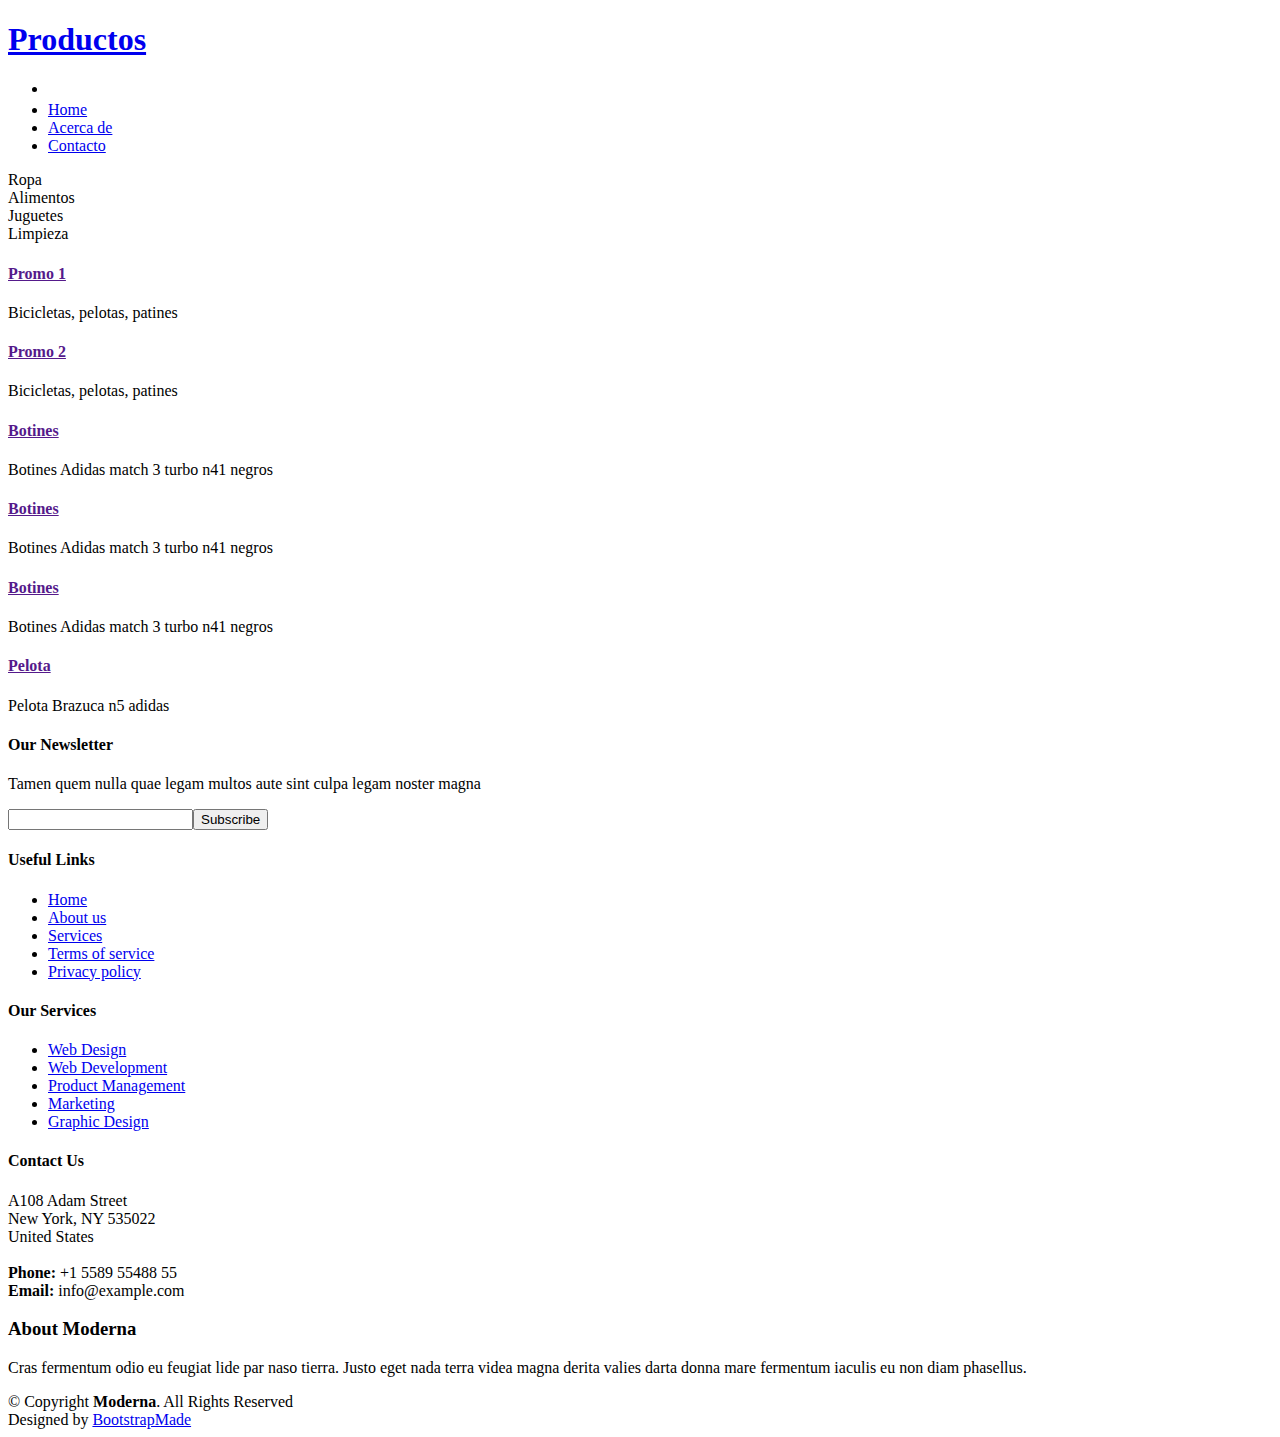
==== src/main/resources/templates/index.html @ adec6c97 "Initial" ====
<!DOCTYPE html>
<html lang="en">

<head>
  <meta charset="utf-8">
  <meta content="width=device-width, initial-scale=1.0" name="viewport">

  <title>Index</title>
  <meta content="" name="description">
  <meta content="" name="keywords">

  <!-- Favicons -->
  <link href="assets/img/favicon.png" rel="icon">
  <link href="assets/img/apple-touch-icon.png" rel="apple-touch-icon">

  <!-- Google Fonts -->
  <link href="https://fonts.googleapis.com/css?family=Open+Sans:300,300i,400,400i,600,600i,700,700i|Roboto:300,300i,400,400i,500,500i,700,700i&display=swap" rel="stylesheet">

  <!-- Vendor CSS Files -->
  <link href="assets/vendor/bootstrap/css/bootstrap.min.css" rel="stylesheet">
  <link href="assets/vendor/animate.css/animate.min.css" rel="stylesheet">
  <link href="assets/vendor/icofont/icofont.min.css" rel="stylesheet">
  <link href="assets/vendor/boxicons/css/boxicons.min.css" rel="stylesheet">
  <link href="assets/vendor/venobox/venobox.css" rel="stylesheet">
  <link href="assets/vendor/owl.carousel/assets/owl.carousel.min.css" rel="stylesheet">
  <link href="assets/vendor/aos/aos.css" rel="stylesheet">

  <!-- Template Main CSS File -->
  <link href="assets/css/style.css" rel="stylesheet">


</head>

<body>

  <!-- ======= Header ======= -->
  <header id="header" class="fixed-top ">
    <div class="container">

      <div class="logo float-left">
        <h1 class="text-light"><a href="index.html"><span>Productos</span></a></h1>

        <!-- Uncomment below if you prefer to use an image logo -->
        <!-- <a href="index.html"><img src="assets/img/logo.png" alt="" class="img-fluid"></a>-->
      </div>

      <nav class="nav-menu float-right d-none d-lg-block">
        <ul>
		 <li><a href="portfolio.html">
		 
		   <div class="icon-box icon-box-pink">
             
             
            </div>
		 
		 </a></li>
		
          <li class="active"><a href="index.html">Home</a></li>
          <li><a href="about.html">Acerca de </a></li>
         
          <li><a href="contact.html">Contacto</a></li>
        </ul>
      </nav><!-- .nav-menu -->
	
    </div>
  </header><!-- End Header -->


  <main id="main">
  <div class="container">
	<div class="row">
		<div>
			<div class="circle">
				<a href="portfolio.html">
				 	<div class="icon"><i class="bx bx-street-view"></i></div>
				</a>		
			</div>
			  <div class="subtitle">
				 Ropa
			  </div>
		</div>
		 <div>
			<div class="circle">
				<a href="portfolio.html">
				  <div class="icon icon-box icon-box-pink">
					<i class="bx bx-basket"></i>
					
				  </div>
				</a>		
				</div>	
			  <div class="subtitle">
				 Alimentos
			  </div>
		</div>	
		<div>
			<div class="circle">
				<a href="portfolio.html">
				  <div class="icon icon-box icon-box-pink">
					<i class="bx bxl-dribbble"></i>
					
				  </div>
				
				</a>		
			</div>	
			  <div class="subtitle">
				Juguetes
			  </div>
		</div>
		<div>
			<div class="circle">
				<a href="portfolio.html">
				  <div class="icon icon-box icon-box-pink">
					<i class="bx bx-bath"></i>
				  </div>
				</a>	
			</div>
			<div class="subtitle">
				Limpieza
			</div>	
		</div>
		
		
	</div>
  </div>
	 

    <!-- ======= Services Section ======= -->
    <section class="services">
      <div class="container">


        <div class="row">

<!--

          <div class="col-md-6 col-lg-3 d-flex align-items-stretch" data-aos="fade-up" data-aos-delay="100">
            <div class="icon-box icon-box-cyan">
              <div class="icon"><i class="bx bx-basket"></i></div>
              <h4 class="title"><a href="">Almacen</a></h4>
              <p class="description">Alimentos, comestibles, bebidas</p>
            </div>
          </div>

          <div class="col-md-6 col-lg-3 d-flex align-items-stretch" data-aos="fade-up" data-aos-delay="200">
            <div class="icon-box icon-box-green">
              <div class="icon"><i class="bx bx-street-view"></i></div>
              <h4 class="title"><a href="">Ropa</a></h4>
              <p class="description">Prendas de vestir, accesorios, calzado</p>
            </div>
          </div>

          <div class="col-md-6 col-lg-3 d-flex align-items-stretch" data-aos="fade-up" data-aos-delay="200">
            <div class="icon-box icon-box-blue">
              <div class="icon"><i class="bx bx-world"></i></div>
              <h4 class="title"><a href="">Deporte</a></h4>
              <p class="description">Bicicletas, pelotas, patines</p>
            </div>
          </div>
		  
		  
          <div class="col-md-6 col-lg-3 d-flex align-items-stretch" data-aos="fade-up" data-aos-delay="200">
            <div class="icon-box icon-box-blue">
              <div class="icon"><i class="bx bx-world"></i></div>
              <h4 class="title"><a href="">Deporte</a></h4>
              <p class="description">Bicicletas, pelotas, patines</p>
            </div>
          </div>
		  -->
		  
		   <div class="col-6" data-aos="fade-up" data-aos-delay="200">
            <div class="icon-box icon-box-blue">
              <div class="icon"><i class="bx bx-world"></i></div>
              <h4 class="title"><a href="">Promo 1</a></h4>
              <p class="description">Bicicletas, pelotas, patines</p>
            </div>
          </div>
		  
		   <div class="col-6 " data-aos="fade-up" data-aos-delay="200">
            <div class="icon-box icon-box-blue">
              <div class="icon"><i class="bx bx-world"></i></div>
              <h4 class="title"><a href="">Promo 2</a></h4>
              <p class="description">Bicicletas, pelotas, patines</p>
            </div>
          </div>
        </div>
		<div class="row">
				  <div class="col-md-3 col-lg-3 d-flex align-items-stretch" data-aos="fade-up" data-aos-delay="200">
          <div class="icon-box icon-box-blue">
          <div class="right"><a href="#"><i class='bx bx-heart'></i></a></div>
				<div class="row">
					<div class="imagen-item col-12">
					</div>
					<div class="col-10">
						<h4 class="title-item"><a href="">Botines</a></h4>
						<p class="description-item">Botines Adidas match 3 turbo n41 negros</p>
					</div>
				</div>
		   </div>
		  </div>
		  
		  <div class="col-md-3 col-lg-3 d-flex align-items-stretch" data-aos="fade-up" data-aos-delay="200">
          <div class="icon-box icon-box-blue">
          <div class="right"><a href="#"><i class='bx bxs-heart'></i></a></div>
				<div class="row">
					<div class="imagen-item col-12">
					</div>
					<div class="col-10">
						<h4 class="title-item"><a href="">Botines</a></h4>
						<p class="description-item">Botines Adidas match 3 turbo n41 negros</p>
					</div>
				</div>
		   </div>
		  </div>
		  
				  <div class="col-md-3 col-lg-3 d-flex align-items-stretch" data-aos="fade-up" data-aos-delay="200">
          <div class="icon-box icon-box-blue">
          <div class="right"><a href="#"><i class='bx bxs-heart'></i></a></div>
				<div class="row">
					<div class="imagen-item col-12">
					</div>
					<div class="col-10">
						<h4 class="title-item"><a href="">Botines</a></h4>
						<p class="description-item">Botines Adidas match 3 turbo n41 negros</p>
					</div>
				</div>
		   </div>
		  </div>
		  
		  <div class="col-md-3 col-lg-3 d-flex align-items-stretch" data-aos="fade-up" data-aos-delay="200">
          <div class="icon-box icon-box-blue ">
          <div class="right"><a href="#"><i class='bx bxs-heart'></i></a></div>
				<div class="row">
					<div class="imagen-item col-12">
					</div>
					<div class="col-10">
						<h4 class="title-item"><a href="">Pelota</a></h4>
						<p class="description-item">Pelota Brazuca n5 adidas</p>
					</div>
				</div>
		   </div>
		  </div>
		</div>
      </div>
    </section><!-- End Services Section -->



    <!-- ======= Features Section ======= 
	-->
    <section class="features">
     
	 </div>
	</section><!-- End Features Section -->


  </main><!-- End #main -->

  <!-- ======= Footer ======= -->
  <footer id="footer" data-aos="fade-up" data-aos-easing="ease-in-out" data-aos-duration="500">

    <div class="footer-newsletter">
      <div class="container">
        <div class="row">
          <div class="col-lg-6">
            <h4>Our Newsletter</h4>
            <p>Tamen quem nulla quae legam multos aute sint culpa legam noster magna</p>
          </div>
          <div class="col-lg-6">
            <form action="" method="post">
              <input type="email" name="email"><input type="submit" value="Subscribe">
            </form>
          </div>
        </div>
      </div>
    </div>

    <div class="footer-top">
      <div class="container">
        <div class="row">

          <div class="col-lg-3 col-md-6 footer-links">
            <h4>Useful Links</h4>
            <ul>
              <li><i class="bx bx-chevron-right"></i> <a href="#">Home</a></li>
              <li><i class="bx bx-chevron-right"></i> <a href="#">About us</a></li>
              <li><i class="bx bx-chevron-right"></i> <a href="#">Services</a></li>
              <li><i class="bx bx-chevron-right"></i> <a href="#">Terms of service</a></li>
              <li><i class="bx bx-chevron-right"></i> <a href="#">Privacy policy</a></li>
            </ul>
          </div>

          <div class="col-lg-3 col-md-6 footer-links">
            <h4>Our Services</h4>
            <ul>
              <li><i class="bx bx-chevron-right"></i> <a href="#">Web Design</a></li>
              <li><i class="bx bx-chevron-right"></i> <a href="#">Web Development</a></li>
              <li><i class="bx bx-chevron-right"></i> <a href="#">Product Management</a></li>
              <li><i class="bx bx-chevron-right"></i> <a href="#">Marketing</a></li>
              <li><i class="bx bx-chevron-right"></i> <a href="#">Graphic Design</a></li>
            </ul>
          </div>

          <div class="col-lg-3 col-md-6 footer-contact">
            <h4>Contact Us</h4>
            <p>
              A108 Adam Street <br>
              New York, NY 535022<br>
              United States <br><br>
              <strong>Phone:</strong> +1 5589 55488 55<br>
              <strong>Email:</strong> info@example.com<br>
            </p>

          </div>

          <div class="col-lg-3 col-md-6 footer-info">
            <h3>About Moderna</h3>
            <p>Cras fermentum odio eu feugiat lide par naso tierra. Justo eget nada terra videa magna derita valies darta donna mare fermentum iaculis eu non diam phasellus.</p>
            <div class="social-links mt-3">
              <a href="#" class="twitter"><i class="bx bxl-twitter"></i></a>
              <a href="#" class="facebook"><i class="bx bxl-facebook"></i></a>
              <a href="#" class="instagram"><i class="bx bxl-instagram"></i></a>
              <a href="#" class="linkedin"><i class="bx bxl-linkedin"></i></a>
            </div>
          </div>

        </div>
      </div>
    </div>

    <div class="container">
      <div class="copyright">
        &copy; Copyright <strong><span>Moderna</span></strong>. All Rights Reserved
      </div>
      <div class="credits">
        <!-- All the links in the footer should remain intact. -->
        <!-- You can delete the links only if you purchased the pro version. -->
        <!-- Licensing information: https://bootstrapmade.com/license/ -->
        <!-- Purchase the pro version with working PHP/AJAX contact form: https://bootstrapmade.com/free-bootstrap-template-corporate-moderna/ -->
        Designed by <a href="https://bootstrapmade.com/">BootstrapMade</a>
      </div>
    </div>
  </footer><!-- End Footer -->

  <a href="#" class="back-to-top"><i class="icofont-simple-up"></i></a>

  <!-- Vendor JS Files -->
  <script src="assets/vendor/jquery/jquery.min.js"></script>
  <script src="assets/vendor/bootstrap/js/bootstrap.bundle.min.js"></script>
  <script src="assets/vendor/jquery.easing/jquery.easing.min.js"></script>
  <script src="assets/vendor/php-email-form/validate.js"></script>
  <script src="assets/vendor/venobox/venobox.min.js"></script>
  <script src="assets/vendor/waypoints/jquery.waypoints.min.js"></script>
  <script src="assets/vendor/counterup/counterup.min.js"></script>
  <script src="assets/vendor/owl.carousel/owl.carousel.min.js"></script>
  <script src="assets/vendor/isotope-layout/isotope.pkgd.min.js"></script>
  <script src="assets/vendor/aos/aos.js"></script>

  <!-- Template Main JS File -->
  <script src="assets/js/main.js"></script>

</body>

</html>
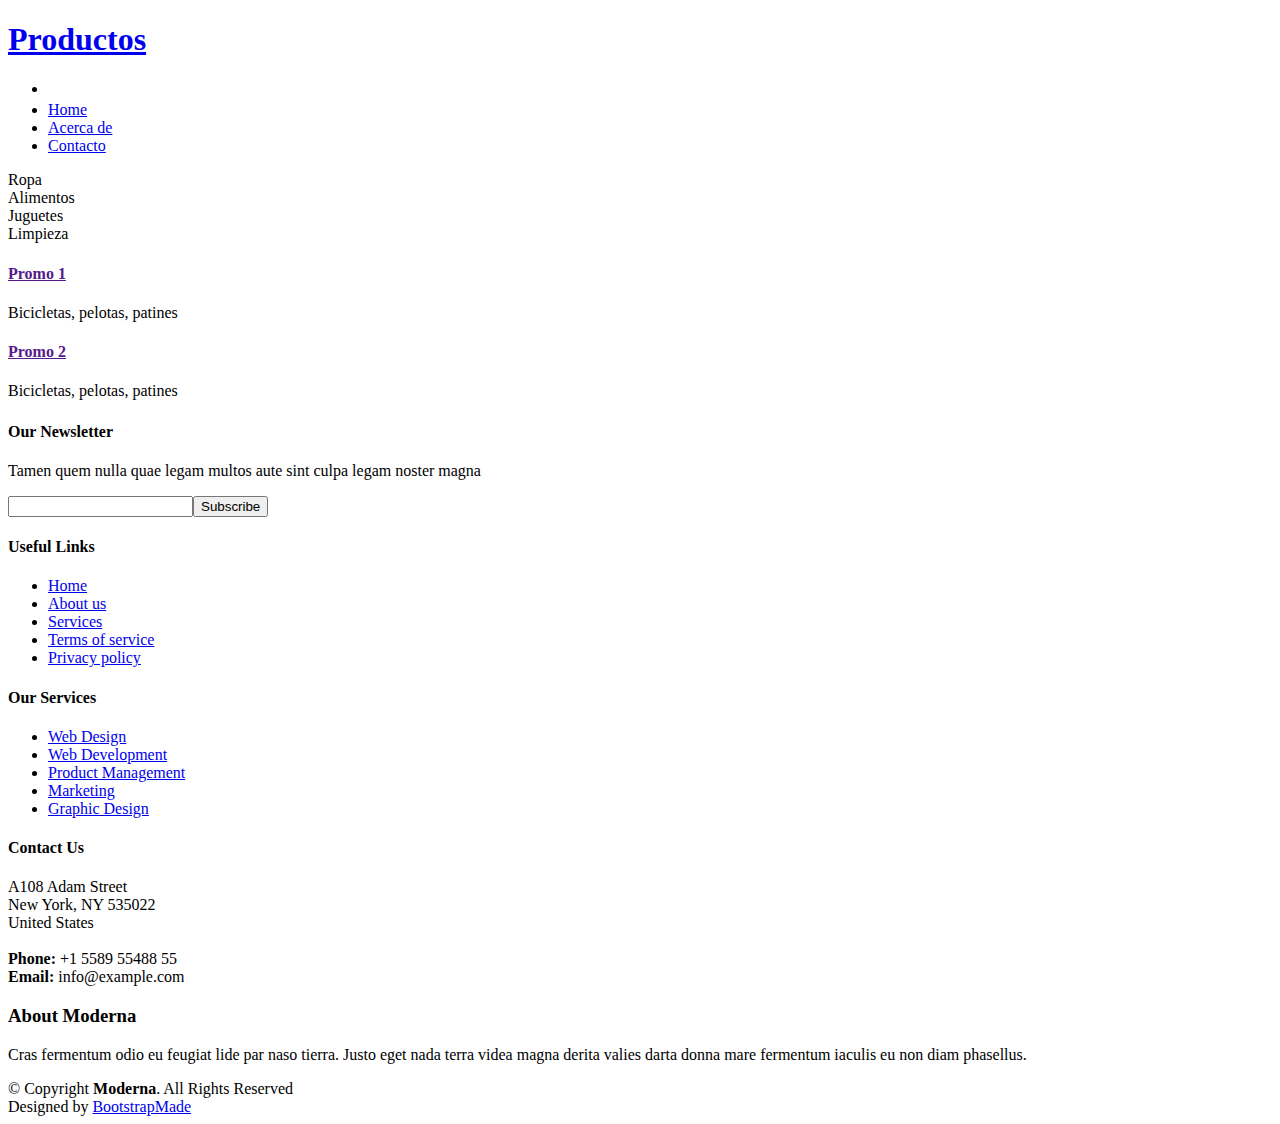
==== commit e7259fd6: "heroku" ====
--- a/src/main/resources/templates/index.html
+++ b/src/main/resources/templates/index.html
@@ -1,137 +1,134 @@
 <!DOCTYPE html>
-<html lang="en">
+<html xmlns:th="http://www.thymeleaf.org">
 
 <head>
-  <meta charset="utf-8">
-  <meta content="width=device-width, initial-scale=1.0" name="viewport">
-
-  <title>Index</title>
-  <meta content="" name="description">
-  <meta content="" name="keywords">
-
-  <!-- Favicons -->
-  <link href="assets/img/favicon.png" rel="icon">
-  <link href="assets/img/apple-touch-icon.png" rel="apple-touch-icon">
-
-  <!-- Google Fonts -->
-  <link href="https://fonts.googleapis.com/css?family=Open+Sans:300,300i,400,400i,600,600i,700,700i|Roboto:300,300i,400,400i,500,500i,700,700i&display=swap" rel="stylesheet">
-
-  <!-- Vendor CSS Files -->
-  <link href="assets/vendor/bootstrap/css/bootstrap.min.css" rel="stylesheet">
-  <link href="assets/vendor/animate.css/animate.min.css" rel="stylesheet">
-  <link href="assets/vendor/icofont/icofont.min.css" rel="stylesheet">
-  <link href="assets/vendor/boxicons/css/boxicons.min.css" rel="stylesheet">
-  <link href="assets/vendor/venobox/venobox.css" rel="stylesheet">
-  <link href="assets/vendor/owl.carousel/assets/owl.carousel.min.css" rel="stylesheet">
-  <link href="assets/vendor/aos/aos.css" rel="stylesheet">
-
-  <!-- Template Main CSS File -->
-  <link href="assets/css/style.css" rel="stylesheet">
+<meta charset="utf-8">
+<meta content="width=device-width, initial-scale=1.0" name="viewport">
+
+<title>Index</title>
+<meta content="" name="description">
+<meta content="" name="keywords">
+
+<!-- Favicons -->
+<link href="assets/img/favicon.png" rel="icon">
+<link href="assets/img/apple-touch-icon.png" rel="apple-touch-icon">
+
+<!-- Google Fonts -->
+<link
+	href="https://fonts.googleapis.com/css?family=Open+Sans:300,300i,400,400i,600,600i,700,700i|Roboto:300,300i,400,400i,500,500i,700,700i&display=swap"
+	rel="stylesheet">
+
+<!-- Vendor CSS Files -->
+<link href="assets/vendor/bootstrap/css/bootstrap.min.css" rel="stylesheet">
+<link href="assets/vendor/animate.css/animate.min.css" rel="stylesheet">
+<link href="assets/vendor/icofont/icofont.min.css" rel="stylesheet">
+<link href="assets/vendor/boxicons/css/boxicons.min.css" rel="stylesheet">
+<link href="assets/vendor/venobox/venobox.css" rel="stylesheet">
+<link href="assets/vendor/owl.carousel/assets/owl.carousel.min.css" rel="stylesheet">
+<link href="assets/vendor/aos/aos.css" rel="stylesheet">
+
+<!-- Template Main CSS File -->
+<link href="assets/css/style.css" rel="stylesheet">
 
 
 </head>
 
 <body>
 
-  <!-- ======= Header ======= -->
-  <header id="header" class="fixed-top ">
-    <div class="container">
-
-      <div class="logo float-left">
-        <h1 class="text-light"><a href="index.html"><span>Productos</span></a></h1>
-
-        <!-- Uncomment below if you prefer to use an image logo -->
-        <!-- <a href="index.html"><img src="assets/img/logo.png" alt="" class="img-fluid"></a>-->
-      </div>
-
-      <nav class="nav-menu float-right d-none d-lg-block">
-        <ul>
-		 <li><a href="portfolio.html">
-		 
-		   <div class="icon-box icon-box-pink">
-             
-             
-            </div>
-		 
-		 </a></li>
-		
-          <li class="active"><a href="index.html">Home</a></li>
-          <li><a href="about.html">Acerca de </a></li>
-         
-          <li><a href="contact.html">Contacto</a></li>
-        </ul>
-      </nav><!-- .nav-menu -->
-	
-    </div>
-  </header><!-- End Header -->
-
-
-  <main id="main">
-  <div class="container">
-	<div class="row">
-		<div>
-			<div class="circle">
-				<a href="portfolio.html">
-				 	<div class="icon"><i class="bx bx-street-view"></i></div>
-				</a>		
-			</div>
-			  <div class="subtitle">
-				 Ropa
-			  </div>
-		</div>
-		 <div>
-			<div class="circle">
-				<a href="portfolio.html">
-				  <div class="icon icon-box icon-box-pink">
-					<i class="bx bx-basket"></i>
-					
-				  </div>
-				</a>		
-				</div>	
-			  <div class="subtitle">
-				 Alimentos
-			  </div>
-		</div>	
-		<div>
-			<div class="circle">
-				<a href="portfolio.html">
-				  <div class="icon icon-box icon-box-pink">
-					<i class="bx bxl-dribbble"></i>
-					
-				  </div>
-				
-				</a>		
-			</div>	
-			  <div class="subtitle">
-				Juguetes
-			  </div>
-		</div>
-		<div>
-			<div class="circle">
-				<a href="portfolio.html">
-				  <div class="icon icon-box icon-box-pink">
-					<i class="bx bx-bath"></i>
-				  </div>
-				</a>	
-			</div>
-			<div class="subtitle">
-				Limpieza
-			</div>	
-		</div>
-		
-		
-	</div>
-  </div>
-	 
-
-    <!-- ======= Services Section ======= -->
-    <section class="services">
-      <div class="container">
-
-
-        <div class="row">
-
-<!--
+	<!-- ======= Header ======= -->
+	<header id="header" class="fixed-top ">
+		<div class="container">
+
+			<div class="logo float-left">
+				<h1 class="text-light">
+					<a href="index.html"><span>Productos</span></a>
+				</h1>
+
+				<!-- Uncomment below if you prefer to use an image logo -->
+				<!-- <a href="index.html"><img src="assets/img/logo.png" alt="" class="img-fluid"></a>-->
+			</div>
+
+			<nav class="nav-menu float-right d-none d-lg-block">
+				<ul>
+					<li><a href="portfolio.html">
+
+							<div class="icon-box icon-box-pink"></div>
+
+					</a></li>
+
+					<li class="active"><a href="index.html">Home</a></li>
+					<li><a href="about.html">Acerca de </a></li>
+
+					<li><a href="contact.html">Contacto</a></li>
+				</ul>
+			</nav>
+			<!-- .nav-menu -->
+
+		</div>
+	</header>
+	<!-- End Header -->
+
+
+	<main id="main">
+		<div class="container">
+			<div class="row">
+				<div>
+					<div class="circle">
+						<a href="portfolio.html">
+							<div class="icon">
+								<i class="bx bx-street-view"></i>
+							</div>
+						</a>
+					</div>
+					<div class="subtitle">Ropa</div>
+				</div>
+				<div>
+					<div class="circle">
+						<a href="portfolio.html">
+							<div class="icon icon-box icon-box-pink">
+								<i class="bx bx-basket"></i>
+
+							</div>
+						</a>
+					</div>
+					<div class="subtitle">Alimentos</div>
+				</div>
+				<div>
+					<div class="circle">
+						<a href="portfolio.html">
+							<div class="icon icon-box icon-box-pink">
+								<i class="bx bxl-dribbble"></i>
+
+							</div>
+
+						</a>
+					</div>
+					<div class="subtitle">Juguetes</div>
+				</div>
+				<div>
+					<div class="circle">
+						<a href="portfolio.html">
+							<div class="icon icon-box icon-box-pink">
+								<i class="bx bx-bath"></i>
+							</div>
+						</a>
+					</div>
+					<div class="subtitle">Limpieza</div>
+				</div>
+
+
+			</div>
+		</div>
+
+
+		<!-- ======= Services Section ======= -->
+		<section class="services">
+			<div class="container">
+
+
+				<div class="row">
+
+					<!--
 
           <div class="col-md-6 col-lg-3 d-flex align-items-stretch" data-aos="fade-up" data-aos-delay="100">
             <div class="icon-box icon-box-cyan">
@@ -166,197 +163,171 @@
             </div>
           </div>
 		  -->
-		  
-		   <div class="col-6" data-aos="fade-up" data-aos-delay="200">
-            <div class="icon-box icon-box-blue">
-              <div class="icon"><i class="bx bx-world"></i></div>
-              <h4 class="title"><a href="">Promo 1</a></h4>
-              <p class="description">Bicicletas, pelotas, patines</p>
-            </div>
-          </div>
-		  
-		   <div class="col-6 " data-aos="fade-up" data-aos-delay="200">
-            <div class="icon-box icon-box-blue">
-              <div class="icon"><i class="bx bx-world"></i></div>
-              <h4 class="title"><a href="">Promo 2</a></h4>
-              <p class="description">Bicicletas, pelotas, patines</p>
-            </div>
-          </div>
-        </div>
-		<div class="row">
-				  <div class="col-md-3 col-lg-3 d-flex align-items-stretch" data-aos="fade-up" data-aos-delay="200">
-          <div class="icon-box icon-box-blue">
-          <div class="right"><a href="#"><i class='bx bx-heart'></i></a></div>
+
+					<div class="col-6" data-aos="fade-up" data-aos-delay="200">
+						<div class="icon-box icon-box-blue">
+							<div class="icon">
+								<i class="bx bx-world"></i>
+							</div>
+							<h4 class="title">
+								<a href="">Promo 1</a>
+							</h4>
+							<p class="description">Bicicletas, pelotas, patines</p>
+						</div>
+					</div>
+
+					<div class="col-6 " data-aos="fade-up" data-aos-delay="200">
+						<div class="icon-box icon-box-blue">
+							<div class="icon">
+								<i class="bx bx-world"></i>
+							</div>
+							<h4 class="title">
+								<a href="">Promo 2</a>
+							</h4>
+							<p class="description">Bicicletas, pelotas, patines</p>
+						</div>
+					</div>
+				</div>
 				<div class="row">
-					<div class="imagen-item col-12">
-					</div>
-					<div class="col-10">
-						<h4 class="title-item"><a href="">Botines</a></h4>
-						<p class="description-item">Botines Adidas match 3 turbo n41 negros</p>
-					</div>
-				</div>
-		   </div>
-		  </div>
-		  
-		  <div class="col-md-3 col-lg-3 d-flex align-items-stretch" data-aos="fade-up" data-aos-delay="200">
-          <div class="icon-box icon-box-blue">
-          <div class="right"><a href="#"><i class='bx bxs-heart'></i></a></div>
+
+
+					<div th:each="productItem : ${products}" class="col-md-3 col-lg-3 d-flex "
+						data-aos="fade-up" data-aos-delay="200">
+						<div class="icon-box icon-box-blue">
+							<div class="right">
+								<a href="#"><i class='bx bx-heart'></i></a>
+							</div>
+							<div class="row">
+								<div class="imagen-item col-12"></div>
+								<div class="col-10">
+									<h5 class="title-item">
+										<a href="" th:text="${productItem.title}"></a>
+									</h5>
+									<p class="description-item" th:text="${productItem.description}"></p>
+								</div>
+							</div>
+						</div>
+					</div>
+
+				</div>
+			</div>
+		</section>
+		<!-- End Services Section -->
+
+
+
+		<!-- ======= Features Section ======= 
+	-->
+		<section class="features"></section>
+		<!-- End Features Section -->
+
+
+	</main>
+	<!-- End #main -->
+
+	<!-- ======= Footer ======= -->
+	<footer id="footer" data-aos="fade-up" data-aos-easing="ease-in-out"
+		data-aos-duration="500">
+
+		<div class="footer-newsletter">
+			<div class="container">
 				<div class="row">
-					<div class="imagen-item col-12">
-					</div>
-					<div class="col-10">
-						<h4 class="title-item"><a href="">Botines</a></h4>
-						<p class="description-item">Botines Adidas match 3 turbo n41 negros</p>
-					</div>
-				</div>
-		   </div>
-		  </div>
-		  
-				  <div class="col-md-3 col-lg-3 d-flex align-items-stretch" data-aos="fade-up" data-aos-delay="200">
-          <div class="icon-box icon-box-blue">
-          <div class="right"><a href="#"><i class='bx bxs-heart'></i></a></div>
+					<div class="col-lg-6">
+						<h4>Our Newsletter</h4>
+						<p>Tamen quem nulla quae legam multos aute sint culpa legam noster magna</p>
+					</div>
+					<div class="col-lg-6">
+						<form action="" method="post">
+							<input type="email" name="email"><input type="submit" value="Subscribe">
+						</form>
+					</div>
+				</div>
+			</div>
+		</div>
+
+		<div class="footer-top">
+			<div class="container">
 				<div class="row">
-					<div class="imagen-item col-12">
-					</div>
-					<div class="col-10">
-						<h4 class="title-item"><a href="">Botines</a></h4>
-						<p class="description-item">Botines Adidas match 3 turbo n41 negros</p>
-					</div>
-				</div>
-		   </div>
-		  </div>
-		  
-		  <div class="col-md-3 col-lg-3 d-flex align-items-stretch" data-aos="fade-up" data-aos-delay="200">
-          <div class="icon-box icon-box-blue ">
-          <div class="right"><a href="#"><i class='bx bxs-heart'></i></a></div>
-				<div class="row">
-					<div class="imagen-item col-12">
-					</div>
-					<div class="col-10">
-						<h4 class="title-item"><a href="">Pelota</a></h4>
-						<p class="description-item">Pelota Brazuca n5 adidas</p>
-					</div>
-				</div>
-		   </div>
-		  </div>
-		</div>
-      </div>
-    </section><!-- End Services Section -->
-
-
-
-    <!-- ======= Features Section ======= 
-	-->
-    <section class="features">
-     
-	 </div>
-	</section><!-- End Features Section -->
-
-
-  </main><!-- End #main -->
-
-  <!-- ======= Footer ======= -->
-  <footer id="footer" data-aos="fade-up" data-aos-easing="ease-in-out" data-aos-duration="500">
-
-    <div class="footer-newsletter">
-      <div class="container">
-        <div class="row">
-          <div class="col-lg-6">
-            <h4>Our Newsletter</h4>
-            <p>Tamen quem nulla quae legam multos aute sint culpa legam noster magna</p>
-          </div>
-          <div class="col-lg-6">
-            <form action="" method="post">
-              <input type="email" name="email"><input type="submit" value="Subscribe">
-            </form>
-          </div>
-        </div>
-      </div>
-    </div>
-
-    <div class="footer-top">
-      <div class="container">
-        <div class="row">
-
-          <div class="col-lg-3 col-md-6 footer-links">
-            <h4>Useful Links</h4>
-            <ul>
-              <li><i class="bx bx-chevron-right"></i> <a href="#">Home</a></li>
-              <li><i class="bx bx-chevron-right"></i> <a href="#">About us</a></li>
-              <li><i class="bx bx-chevron-right"></i> <a href="#">Services</a></li>
-              <li><i class="bx bx-chevron-right"></i> <a href="#">Terms of service</a></li>
-              <li><i class="bx bx-chevron-right"></i> <a href="#">Privacy policy</a></li>
-            </ul>
-          </div>
-
-          <div class="col-lg-3 col-md-6 footer-links">
-            <h4>Our Services</h4>
-            <ul>
-              <li><i class="bx bx-chevron-right"></i> <a href="#">Web Design</a></li>
-              <li><i class="bx bx-chevron-right"></i> <a href="#">Web Development</a></li>
-              <li><i class="bx bx-chevron-right"></i> <a href="#">Product Management</a></li>
-              <li><i class="bx bx-chevron-right"></i> <a href="#">Marketing</a></li>
-              <li><i class="bx bx-chevron-right"></i> <a href="#">Graphic Design</a></li>
-            </ul>
-          </div>
-
-          <div class="col-lg-3 col-md-6 footer-contact">
-            <h4>Contact Us</h4>
-            <p>
-              A108 Adam Street <br>
-              New York, NY 535022<br>
-              United States <br><br>
-              <strong>Phone:</strong> +1 5589 55488 55<br>
-              <strong>Email:</strong> info@example.com<br>
-            </p>
-
-          </div>
-
-          <div class="col-lg-3 col-md-6 footer-info">
-            <h3>About Moderna</h3>
-            <p>Cras fermentum odio eu feugiat lide par naso tierra. Justo eget nada terra videa magna derita valies darta donna mare fermentum iaculis eu non diam phasellus.</p>
-            <div class="social-links mt-3">
-              <a href="#" class="twitter"><i class="bx bxl-twitter"></i></a>
-              <a href="#" class="facebook"><i class="bx bxl-facebook"></i></a>
-              <a href="#" class="instagram"><i class="bx bxl-instagram"></i></a>
-              <a href="#" class="linkedin"><i class="bx bxl-linkedin"></i></a>
-            </div>
-          </div>
-
-        </div>
-      </div>
-    </div>
-
-    <div class="container">
-      <div class="copyright">
-        &copy; Copyright <strong><span>Moderna</span></strong>. All Rights Reserved
-      </div>
-      <div class="credits">
-        <!-- All the links in the footer should remain intact. -->
-        <!-- You can delete the links only if you purchased the pro version. -->
-        <!-- Licensing information: https://bootstrapmade.com/license/ -->
-        <!-- Purchase the pro version with working PHP/AJAX contact form: https://bootstrapmade.com/free-bootstrap-template-corporate-moderna/ -->
-        Designed by <a href="https://bootstrapmade.com/">BootstrapMade</a>
-      </div>
-    </div>
-  </footer><!-- End Footer -->
-
-  <a href="#" class="back-to-top"><i class="icofont-simple-up"></i></a>
-
-  <!-- Vendor JS Files -->
-  <script src="assets/vendor/jquery/jquery.min.js"></script>
-  <script src="assets/vendor/bootstrap/js/bootstrap.bundle.min.js"></script>
-  <script src="assets/vendor/jquery.easing/jquery.easing.min.js"></script>
-  <script src="assets/vendor/php-email-form/validate.js"></script>
-  <script src="assets/vendor/venobox/venobox.min.js"></script>
-  <script src="assets/vendor/waypoints/jquery.waypoints.min.js"></script>
-  <script src="assets/vendor/counterup/counterup.min.js"></script>
-  <script src="assets/vendor/owl.carousel/owl.carousel.min.js"></script>
-  <script src="assets/vendor/isotope-layout/isotope.pkgd.min.js"></script>
-  <script src="assets/vendor/aos/aos.js"></script>
-
-  <!-- Template Main JS File -->
-  <script src="assets/js/main.js"></script>
+
+					<div class="col-lg-3 col-md-6 footer-links">
+						<h4>Useful Links</h4>
+						<ul>
+							<li><i class="bx bx-chevron-right"></i> <a href="#">Home</a></li>
+							<li><i class="bx bx-chevron-right"></i> <a href="#">About us</a></li>
+							<li><i class="bx bx-chevron-right"></i> <a href="#">Services</a></li>
+							<li><i class="bx bx-chevron-right"></i> <a href="#">Terms of service</a></li>
+							<li><i class="bx bx-chevron-right"></i> <a href="#">Privacy policy</a></li>
+						</ul>
+					</div>
+
+					<div class="col-lg-3 col-md-6 footer-links">
+						<h4>Our Services</h4>
+						<ul>
+							<li><i class="bx bx-chevron-right"></i> <a href="#">Web Design</a></li>
+							<li><i class="bx bx-chevron-right"></i> <a href="#">Web Development</a></li>
+							<li><i class="bx bx-chevron-right"></i> <a href="#">Product Management</a></li>
+							<li><i class="bx bx-chevron-right"></i> <a href="#">Marketing</a></li>
+							<li><i class="bx bx-chevron-right"></i> <a href="#">Graphic Design</a></li>
+						</ul>
+					</div>
+
+					<div class="col-lg-3 col-md-6 footer-contact">
+						<h4>Contact Us</h4>
+						<p>
+							A108 Adam Street <br> New York, NY 535022<br> United States <br> <br>
+							<strong>Phone:</strong> +1 5589 55488 55<br> <strong>Email:</strong>
+							info@example.com<br>
+						</p>
+
+					</div>
+
+					<div class="col-lg-3 col-md-6 footer-info">
+						<h3>About Moderna</h3>
+						<p>Cras fermentum odio eu feugiat lide par naso tierra. Justo eget nada terra
+							videa magna derita valies darta donna mare fermentum iaculis eu non diam phasellus.</p>
+						<div class="social-links mt-3">
+							<a href="#" class="twitter"><i class="bx bxl-twitter"></i></a> <a href="#"
+								class="facebook"><i class="bx bxl-facebook"></i></a> <a href="#" class="instagram"><i
+								class="bx bxl-instagram"></i></a> <a href="#" class="linkedin"><i
+								class="bx bxl-linkedin"></i></a>
+						</div>
+					</div>
+
+				</div>
+			</div>
+		</div>
+
+		<div class="container">
+			<div class="copyright">
+				&copy; Copyright <strong><span>Moderna</span></strong>. All Rights Reserved
+			</div>
+			<div class="credits">
+				<!-- All the links in the footer should remain intact. -->
+				<!-- You can delete the links only if you purchased the pro version. -->
+				<!-- Licensing information: https://bootstrapmade.com/license/ -->
+				<!-- Purchase the pro version with working PHP/AJAX contact form: https://bootstrapmade.com/free-bootstrap-template-corporate-moderna/ -->
+				Designed by <a href="https://bootstrapmade.com/">BootstrapMade</a>
+			</div>
+		</div>
+	</footer>
+	<!-- End Footer -->
+
+	<a href="#" class="back-to-top"><i class="icofont-simple-up"></i></a>
+
+	<!-- Vendor JS Files -->
+	<script src="assets/vendor/jquery/jquery.min.js"></script>
+	<script src="assets/vendor/bootstrap/js/bootstrap.bundle.min.js"></script>
+	<script src="assets/vendor/jquery.easing/jquery.easing.min.js"></script>
+	<script src="assets/vendor/php-email-form/validate.js"></script>
+	<script src="assets/vendor/venobox/venobox.min.js"></script>
+	<script src="assets/vendor/waypoints/jquery.waypoints.min.js"></script>
+	<script src="assets/vendor/counterup/counterup.min.js"></script>
+	<script src="assets/vendor/owl.carousel/owl.carousel.min.js"></script>
+	<script src="assets/vendor/isotope-layout/isotope.pkgd.min.js"></script>
+	<script src="assets/vendor/aos/aos.js"></script>
+
+	<!-- Template Main JS File -->
+	<script src="assets/js/main.js"></script>
 
 </body>
 
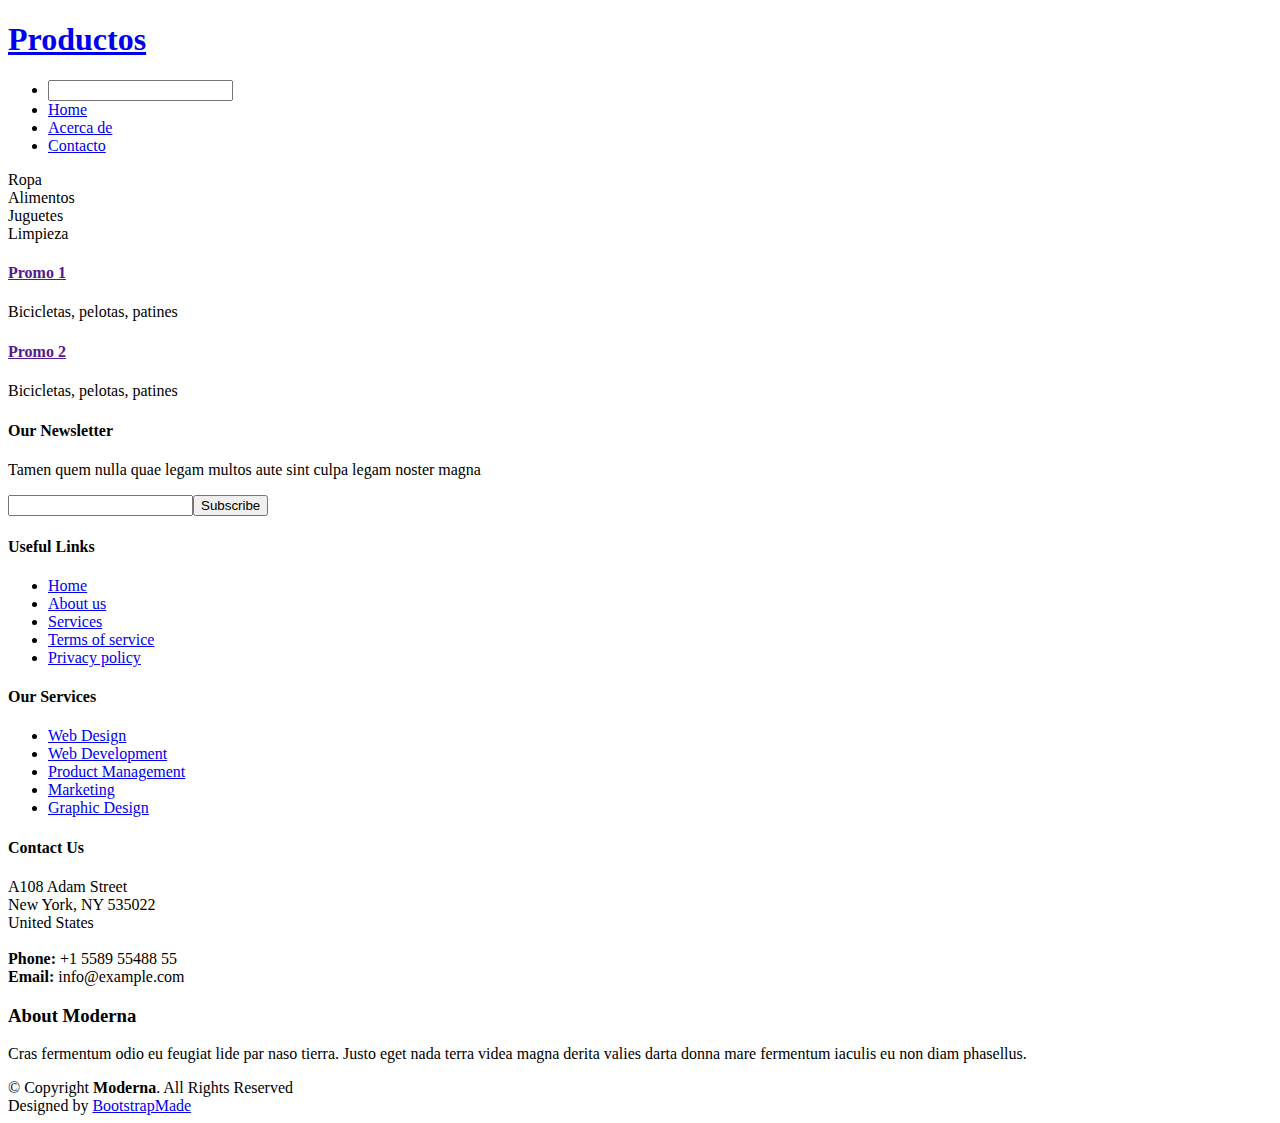
==== commit 13a40ea2: "search" ====
--- a/src/main/resources/templates/index.html
+++ b/src/main/resources/templates/index.html
@@ -48,13 +48,22 @@
 				<!-- <a href="index.html"><img src="assets/img/logo.png" alt="" class="img-fluid"></a>-->
 			</div>
 
+
+
 			<nav class="nav-menu float-right d-none d-lg-block">
 				<ul>
-					<li><a href="portfolio.html">
-
-							<div class="icon-box icon-box-pink"></div>
-
-					</a></li>
+					<li>
+						<form 
+						th:action="@{/search}"
+						th:object="${searchForm}" method="post" class="form-horizontal"
+						role="form">
+							<input class="rounded marginTop" th:field="*{keyphrase}" type="text" id="searchInput"/>	
+							<span class="icon">
+								<i class="bx bx-search-alt-2 white"></i>
+								
+							</span>
+						</form>
+					</li>
 
 					<li class="active"><a href="index.html">Home</a></li>
 					<li><a href="about.html">Acerca de </a></li>
@@ -328,6 +337,7 @@
 
 	<!-- Template Main JS File -->
 	<script src="assets/js/main.js"></script>
+	
 
 </body>
 
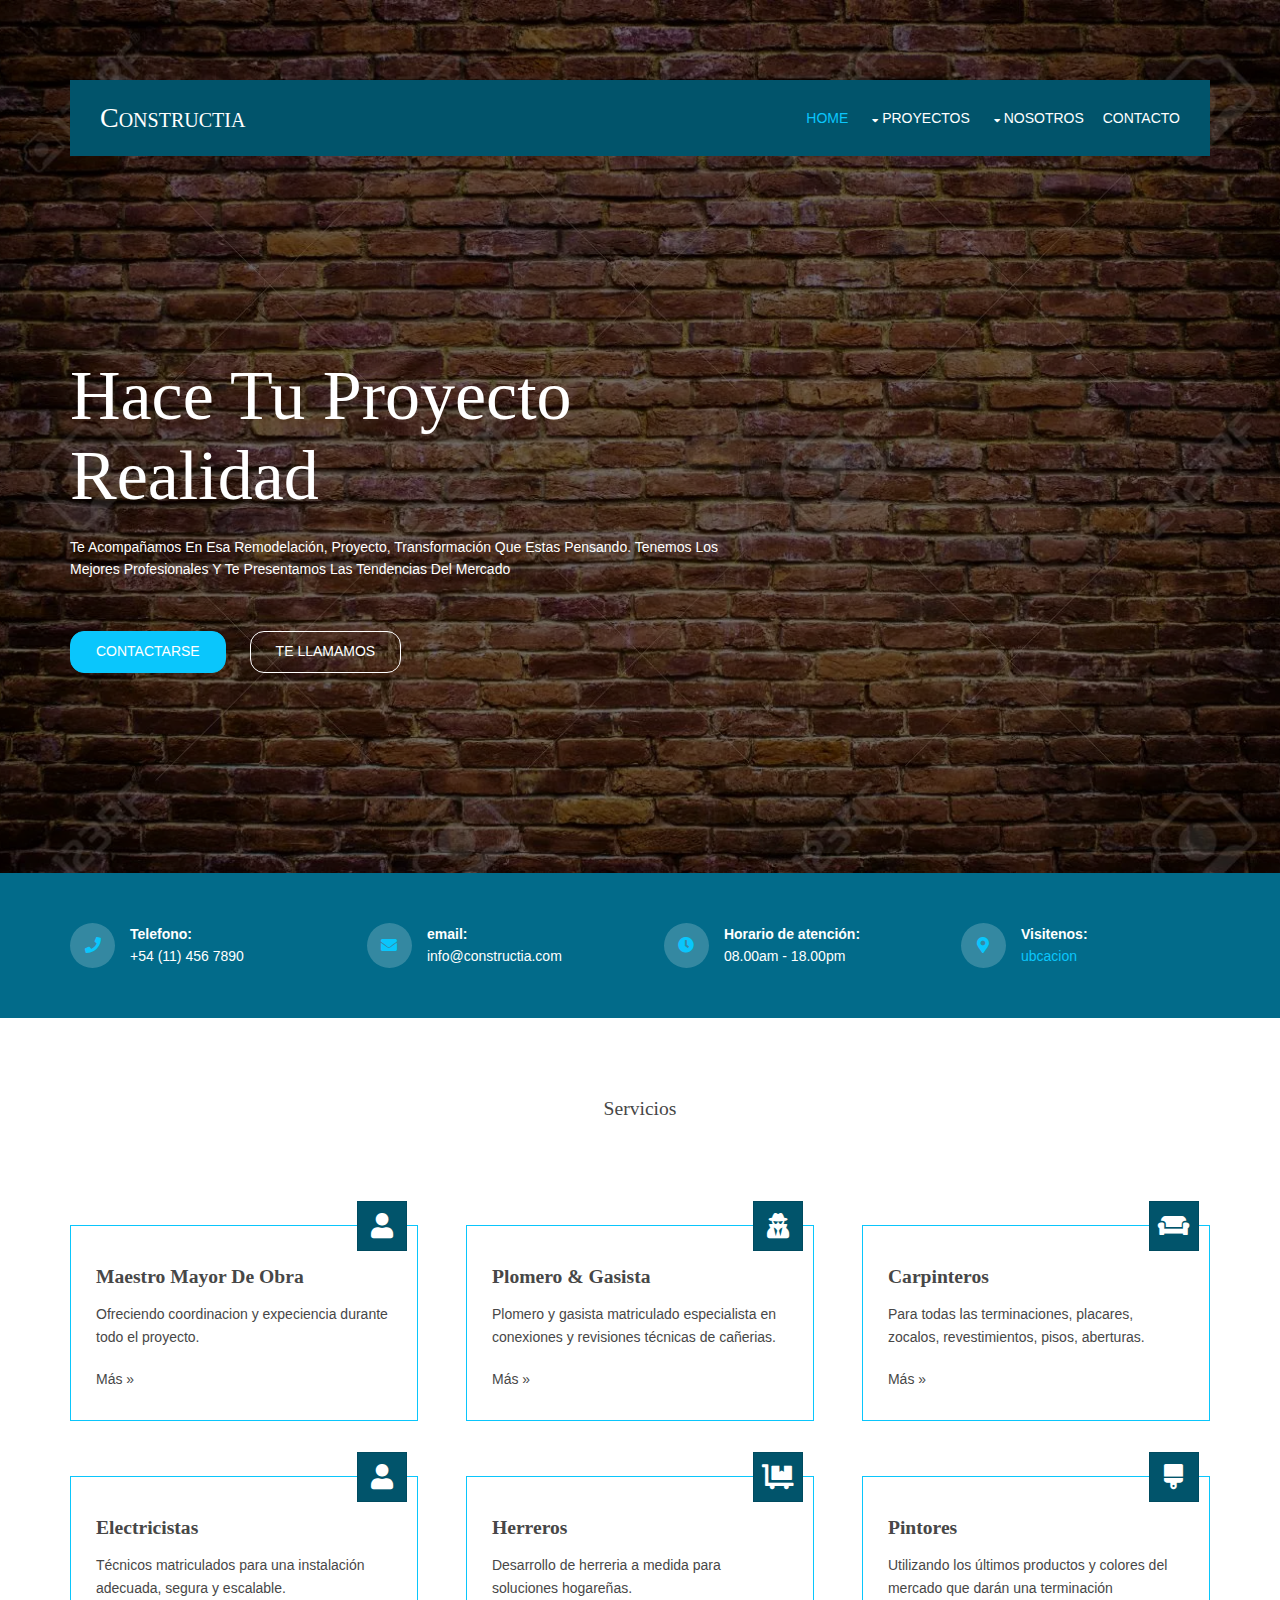
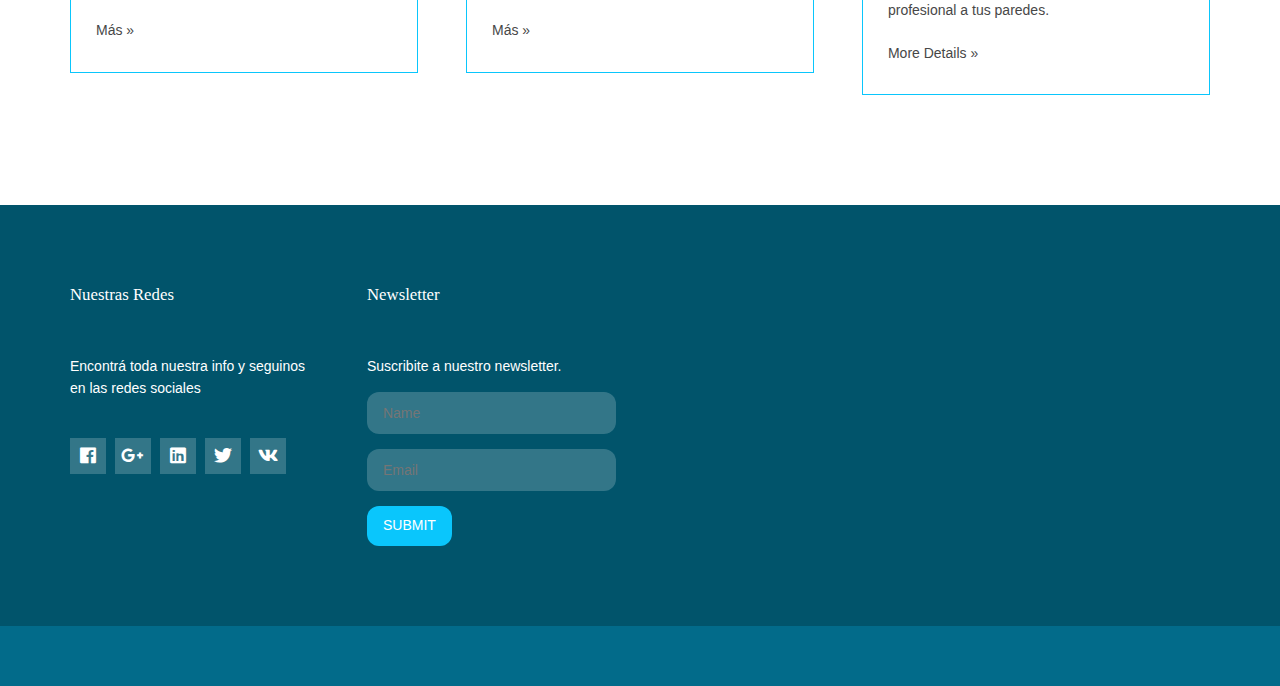
==== commit 6796669e: "update construccion" ====
--- a/src/main/resources/templates/index.html
+++ b/src/main/resources/templates/index.html
@@ -1,344 +1,209 @@
 <!DOCTYPE html>
-<html xmlns:th="http://www.thymeleaf.org">
-
+
+<html lang="">
 <head>
+<title> Constructia</title>
 <meta charset="utf-8">
-<meta content="width=device-width, initial-scale=1.0" name="viewport">
-
-<title>Index</title>
-<meta content="" name="description">
-<meta content="" name="keywords">
-
-<!-- Favicons -->
-<link href="assets/img/favicon.png" rel="icon">
-<link href="assets/img/apple-touch-icon.png" rel="apple-touch-icon">
-
-<!-- Google Fonts -->
-<link
-	href="https://fonts.googleapis.com/css?family=Open+Sans:300,300i,400,400i,600,600i,700,700i|Roboto:300,300i,400,400i,500,500i,700,700i&display=swap"
-	rel="stylesheet">
-
-<!-- Vendor CSS Files -->
-<link href="assets/vendor/bootstrap/css/bootstrap.min.css" rel="stylesheet">
-<link href="assets/vendor/animate.css/animate.min.css" rel="stylesheet">
-<link href="assets/vendor/icofont/icofont.min.css" rel="stylesheet">
-<link href="assets/vendor/boxicons/css/boxicons.min.css" rel="stylesheet">
-<link href="assets/vendor/venobox/venobox.css" rel="stylesheet">
-<link href="assets/vendor/owl.carousel/assets/owl.carousel.min.css" rel="stylesheet">
-<link href="assets/vendor/aos/aos.css" rel="stylesheet">
-
-<!-- Template Main CSS File -->
-<link href="assets/css/style.css" rel="stylesheet">
-
-
+<meta name="viewport" content="width=device-width, initial-scale=1.0, maximum-scale=1.0, user-scalable=no">
+<link href="layout/styles/layout.css" rel="stylesheet" type="text/css" media="all">
 </head>
-
-<body>
-
-	<!-- ======= Header ======= -->
-	<header id="header" class="fixed-top ">
-		<div class="container">
-
-			<div class="logo float-left">
-				<h1 class="text-light">
-					<a href="index.html"><span>Productos</span></a>
-				</h1>
-
-				<!-- Uncomment below if you prefer to use an image logo -->
-				<!-- <a href="index.html"><img src="assets/img/logo.png" alt="" class="img-fluid"></a>-->
-			</div>
-
-
-
-			<nav class="nav-menu float-right d-none d-lg-block">
-				<ul>
-					<li>
-						<form 
-						th:action="@{/search}"
-						th:object="${searchForm}" method="post" class="form-horizontal"
-						role="form">
-							<input class="rounded marginTop" th:field="*{keyphrase}" type="text" id="searchInput"/>	
-							<span class="icon">
-								<i class="bx bx-search-alt-2 white"></i>
-								
-							</span>
-						</form>
-					</li>
-
-					<li class="active"><a href="index.html">Home</a></li>
-					<li><a href="about.html">Acerca de </a></li>
-
-					<li><a href="contact.html">Contacto</a></li>
-				</ul>
-			</nav>
-			<!-- .nav-menu -->
-
-		</div>
-	</header>
-	<!-- End Header -->
-
-
-	<main id="main">
-		<div class="container">
-			<div class="row">
-				<div>
-					<div class="circle">
-						<a href="portfolio.html">
-							<div class="icon">
-								<i class="bx bx-street-view"></i>
-							</div>
-						</a>
-					</div>
-					<div class="subtitle">Ropa</div>
-				</div>
-				<div>
-					<div class="circle">
-						<a href="portfolio.html">
-							<div class="icon icon-box icon-box-pink">
-								<i class="bx bx-basket"></i>
-
-							</div>
-						</a>
-					</div>
-					<div class="subtitle">Alimentos</div>
-				</div>
-				<div>
-					<div class="circle">
-						<a href="portfolio.html">
-							<div class="icon icon-box icon-box-pink">
-								<i class="bx bxl-dribbble"></i>
-
-							</div>
-
-						</a>
-					</div>
-					<div class="subtitle">Juguetes</div>
-				</div>
-				<div>
-					<div class="circle">
-						<a href="portfolio.html">
-							<div class="icon icon-box icon-box-pink">
-								<i class="bx bx-bath"></i>
-							</div>
-						</a>
-					</div>
-					<div class="subtitle">Limpieza</div>
-				</div>
-
-
-			</div>
-		</div>
-
-
-		<!-- ======= Services Section ======= -->
-		<section class="services">
-			<div class="container">
-
-
-				<div class="row">
-
-					<!--
-
-          <div class="col-md-6 col-lg-3 d-flex align-items-stretch" data-aos="fade-up" data-aos-delay="100">
-            <div class="icon-box icon-box-cyan">
-              <div class="icon"><i class="bx bx-basket"></i></div>
-              <h4 class="title"><a href="">Almacen</a></h4>
-              <p class="description">Alimentos, comestibles, bebidas</p>
-            </div>
-          </div>
-
-          <div class="col-md-6 col-lg-3 d-flex align-items-stretch" data-aos="fade-up" data-aos-delay="200">
-            <div class="icon-box icon-box-green">
-              <div class="icon"><i class="bx bx-street-view"></i></div>
-              <h4 class="title"><a href="">Ropa</a></h4>
-              <p class="description">Prendas de vestir, accesorios, calzado</p>
-            </div>
-          </div>
-
-          <div class="col-md-6 col-lg-3 d-flex align-items-stretch" data-aos="fade-up" data-aos-delay="200">
-            <div class="icon-box icon-box-blue">
-              <div class="icon"><i class="bx bx-world"></i></div>
-              <h4 class="title"><a href="">Deporte</a></h4>
-              <p class="description">Bicicletas, pelotas, patines</p>
-            </div>
-          </div>
-		  
-		  
-          <div class="col-md-6 col-lg-3 d-flex align-items-stretch" data-aos="fade-up" data-aos-delay="200">
-            <div class="icon-box icon-box-blue">
-              <div class="icon"><i class="bx bx-world"></i></div>
-              <h4 class="title"><a href="">Deporte</a></h4>
-              <p class="description">Bicicletas, pelotas, patines</p>
-            </div>
-          </div>
-		  -->
-
-					<div class="col-6" data-aos="fade-up" data-aos-delay="200">
-						<div class="icon-box icon-box-blue">
-							<div class="icon">
-								<i class="bx bx-world"></i>
-							</div>
-							<h4 class="title">
-								<a href="">Promo 1</a>
-							</h4>
-							<p class="description">Bicicletas, pelotas, patines</p>
-						</div>
-					</div>
-
-					<div class="col-6 " data-aos="fade-up" data-aos-delay="200">
-						<div class="icon-box icon-box-blue">
-							<div class="icon">
-								<i class="bx bx-world"></i>
-							</div>
-							<h4 class="title">
-								<a href="">Promo 2</a>
-							</h4>
-							<p class="description">Bicicletas, pelotas, patines</p>
-						</div>
-					</div>
-				</div>
-				<div class="row">
-
-
-					<div th:each="productItem : ${products}" class="col-md-3 col-lg-3 d-flex "
-						data-aos="fade-up" data-aos-delay="200">
-						<div class="icon-box icon-box-blue">
-							<div class="right">
-								<a href="#"><i class='bx bx-heart'></i></a>
-							</div>
-							<div class="row">
-								<div class="imagen-item col-12"></div>
-								<div class="col-10">
-									<h5 class="title-item">
-										<a href="" th:text="${productItem.title}"></a>
-									</h5>
-									<p class="description-item" th:text="${productItem.description}"></p>
-								</div>
-							</div>
-						</div>
-					</div>
-
-				</div>
-			</div>
-		</section>
-		<!-- End Services Section -->
-
-
-
-		<!-- ======= Features Section ======= 
-	-->
-		<section class="features"></section>
-		<!-- End Features Section -->
-
-
-	</main>
-	<!-- End #main -->
-
-	<!-- ======= Footer ======= -->
-	<footer id="footer" data-aos="fade-up" data-aos-easing="ease-in-out"
-		data-aos-duration="500">
-
-		<div class="footer-newsletter">
-			<div class="container">
-				<div class="row">
-					<div class="col-lg-6">
-						<h4>Our Newsletter</h4>
-						<p>Tamen quem nulla quae legam multos aute sint culpa legam noster magna</p>
-					</div>
-					<div class="col-lg-6">
-						<form action="" method="post">
-							<input type="email" name="email"><input type="submit" value="Subscribe">
-						</form>
-					</div>
-				</div>
-			</div>
-		</div>
-
-		<div class="footer-top">
-			<div class="container">
-				<div class="row">
-
-					<div class="col-lg-3 col-md-6 footer-links">
-						<h4>Useful Links</h4>
-						<ul>
-							<li><i class="bx bx-chevron-right"></i> <a href="#">Home</a></li>
-							<li><i class="bx bx-chevron-right"></i> <a href="#">About us</a></li>
-							<li><i class="bx bx-chevron-right"></i> <a href="#">Services</a></li>
-							<li><i class="bx bx-chevron-right"></i> <a href="#">Terms of service</a></li>
-							<li><i class="bx bx-chevron-right"></i> <a href="#">Privacy policy</a></li>
-						</ul>
-					</div>
-
-					<div class="col-lg-3 col-md-6 footer-links">
-						<h4>Our Services</h4>
-						<ul>
-							<li><i class="bx bx-chevron-right"></i> <a href="#">Web Design</a></li>
-							<li><i class="bx bx-chevron-right"></i> <a href="#">Web Development</a></li>
-							<li><i class="bx bx-chevron-right"></i> <a href="#">Product Management</a></li>
-							<li><i class="bx bx-chevron-right"></i> <a href="#">Marketing</a></li>
-							<li><i class="bx bx-chevron-right"></i> <a href="#">Graphic Design</a></li>
-						</ul>
-					</div>
-
-					<div class="col-lg-3 col-md-6 footer-contact">
-						<h4>Contact Us</h4>
-						<p>
-							A108 Adam Street <br> New York, NY 535022<br> United States <br> <br>
-							<strong>Phone:</strong> +1 5589 55488 55<br> <strong>Email:</strong>
-							info@example.com<br>
-						</p>
-
-					</div>
-
-					<div class="col-lg-3 col-md-6 footer-info">
-						<h3>About Moderna</h3>
-						<p>Cras fermentum odio eu feugiat lide par naso tierra. Justo eget nada terra
-							videa magna derita valies darta donna mare fermentum iaculis eu non diam phasellus.</p>
-						<div class="social-links mt-3">
-							<a href="#" class="twitter"><i class="bx bxl-twitter"></i></a> <a href="#"
-								class="facebook"><i class="bx bxl-facebook"></i></a> <a href="#" class="instagram"><i
-								class="bx bxl-instagram"></i></a> <a href="#" class="linkedin"><i
-								class="bx bxl-linkedin"></i></a>
-						</div>
-					</div>
-
-				</div>
-			</div>
-		</div>
-
-		<div class="container">
-			<div class="copyright">
-				&copy; Copyright <strong><span>Moderna</span></strong>. All Rights Reserved
-			</div>
-			<div class="credits">
-				<!-- All the links in the footer should remain intact. -->
-				<!-- You can delete the links only if you purchased the pro version. -->
-				<!-- Licensing information: https://bootstrapmade.com/license/ -->
-				<!-- Purchase the pro version with working PHP/AJAX contact form: https://bootstrapmade.com/free-bootstrap-template-corporate-moderna/ -->
-				Designed by <a href="https://bootstrapmade.com/">BootstrapMade</a>
-			</div>
-		</div>
-	</footer>
-	<!-- End Footer -->
-
-	<a href="#" class="back-to-top"><i class="icofont-simple-up"></i></a>
-
-	<!-- Vendor JS Files -->
-	<script src="assets/vendor/jquery/jquery.min.js"></script>
-	<script src="assets/vendor/bootstrap/js/bootstrap.bundle.min.js"></script>
-	<script src="assets/vendor/jquery.easing/jquery.easing.min.js"></script>
-	<script src="assets/vendor/php-email-form/validate.js"></script>
-	<script src="assets/vendor/venobox/venobox.min.js"></script>
-	<script src="assets/vendor/waypoints/jquery.waypoints.min.js"></script>
-	<script src="assets/vendor/counterup/counterup.min.js"></script>
-	<script src="assets/vendor/owl.carousel/owl.carousel.min.js"></script>
-	<script src="assets/vendor/isotope-layout/isotope.pkgd.min.js"></script>
-	<script src="assets/vendor/aos/aos.js"></script>
-
-	<!-- Template Main JS File -->
-	<script src="assets/js/main.js"></script>
-	
-
+<body id="top">
+
+
+
+<!-- Top Background Image Wrapper -->
+<div class="bgded overlay padtop" style="background-image:url('images/demo/backgrounds/brickwall.web');"> 
+  
+ 
+  
+  <header id="header" class="hoc clear">
+    <div id="logo" class="fl_left"> 
+      
+      <h1><a href="index.html">Constructia</a></h1>
+      
+    </div>
+    <nav id="mainav" class="fl_right"> 
+      
+      <ul class="clear">
+        <li class="active"><a href="index.html">Home</a></li>
+        <li><a class="drop" href="#">Proyectos</a>
+          <ul>
+            <li><a href="pages/gallery.html">Galeria</a></li>
+            <li><a href="pages/remodel.html">Remodelaciones</a></li>
+            <li><a href="pages/construct.html">Construcciones</a></li>
+            <li><a href="pages/fix.html">Reparaciones</a></li>
+          </ul>
+        </li>
+        <li><a class="drop" href="#">Nosotros</a>
+          <ul>
+            <li><a href="#">Profesionales</a></li>
+            <li><a href="#">Tendencias</a></li>
+            <li><a href="#">Casos de éxito</a></li>
+            
+          </ul>
+        </li>
+        <li><a href="#">Contacto</a></li>
+        
+      </ul>
+      
+    </nav>
+  </header>
+  
+  
+  
+  <div id="pageintro" class="hoc clear"> 
+    
+    <article>
+      <h3 class="heading">Hace tu proyecto realidad</h3>
+      <p>Te acompañamos en esa remodelación, proyecto, transformación que estas pensando. Tenemos los mejores profesionales y te presentamos las tendencias del mercado</p>
+      <footer>
+        <ul class="nospace inline pushright">
+          <li><a class="btn" href="#">Contactarse</a></li>
+          <li><a class="btn inverse" href="#">Te llamamos</a></li>
+        </ul>
+      </footer>
+    </article>
+    
+  </div>
+  
+</div>
+
+
+
+<div class="wrapper row1">
+  <section id="ctdetails" class="hoc clear"> 
+    
+    <ul class="nospace clear">
+      <li class="one_quarter first">
+        <div class="block clear"><a href="#"><i class="fas fa-phone"></i></a> <span><strong>Telefono:</strong> +54 (11) 456 7890</span></div>
+      </li>
+      <li class="one_quarter">
+        <div class="block clear"><a href="#"><i class="fas fa-envelope"></i></a> <span><strong>email:</strong> info@constructia.com</span></div>
+      </li>
+      <li class="one_quarter">
+        <div class="block clear"><a href="#"><i class="fas fa-clock"></i></a> <span><strong>Horario de atención:</strong> 08.00am - 18.00pm</span></div>
+      </li>
+      <li class="one_quarter">
+        <div class="block clear"><a href="#"><i class="fas fa-map-marker-alt"></i></a> <span><strong>Visitenos:</strong> <a href="#">ubcacion</a></span></div>
+      </li>
+    </ul>
+    
+  </section>
+</div>
+
+
+
+<div class="wrapper row3">
+  <main class="hoc container clear"> 
+    <!-- main body -->
+    
+    <section id="services">
+      <div class="sectiontitle">
+        <p class="nospace font-xs"></p>
+        <h6 class="heading">Servicios</h6>
+      </div>
+      <ul class="nospace group grid-3">
+        <li class="one_third">
+          <article><a href="#"><i class="fas fa-user"></i></a>
+            <h6 class="heading">Maestro mayor de obra</h6>
+            <p>Ofreciendo coordinacion y expeciencia durante todo el proyecto.</p>
+            <footer><a href="#">Más &raquo;</a></footer>
+          </article>
+        </li>
+        <li class="one_third">
+          <article><a href="#"><i class="fas fa-user-secret"></i></a>
+            <h6 class="heading">Plomero & Gasista</h6>
+            <p>Plomero y gasista matriculado especialista en conexiones y revisiones técnicas de cañerias.</p>
+            <footer><a href="#">Más &raquo;</a></footer>
+          </article>
+        </li>
+        <li class="one_third">
+          <article><a href="#"><i class="fas fa-couch"></i></a>
+            <h6 class="heading">Carpinteros</h6>
+            <p>Para todas las terminaciones, placares, zocalos, revestimientos, pisos, aberturas.</p>
+            <footer><a href="#">Más &raquo;</a></footer>
+          </article>
+        </li>
+        <li class="one_third">
+          <article><a href="#"><i class="fas fa-user"></i></a>
+            <h6 class="heading">Electricistas</h6>
+            <p>Técnicos matriculados para una instalación adecuada, segura y escalable.</p>
+            <footer><a href="#">Más &raquo;</a></footer>
+          </article>
+        </li>
+        <li class="one_third">
+          <article><a href="#"><i class="fas fa-dolly-flatbed"></i></a>
+            <h6 class="heading">Herreros</h6>
+            <p>Desarrollo de herreria a medida para soluciones hogareñas.</p>
+            <footer><a href="#">Más &raquo;</a></footer>
+          </article>
+        </li>
+        <li class="one_third">
+          <article><a href="#"><i class="fas fa-brush"></i></a>
+            <h6 class="heading">Pintores</h6>
+            <p>Utilizando los últimos productos y colores del mercado que darán una terminación profesional a tus paredes.</p>
+            <footer><a href="#">More Details &raquo;</a></footer>
+          </article>
+        </li>
+      </ul>
+    </section>
+    
+    <!-- / main body -->
+    <div class="clear"></div>
+  </main>
+</div>
+
+
+
+<div class="wrapper row4">
+  <footer id="footer" class="hoc clear"> 
+    
+    <div class="one_quarter first">
+      <h6 class="heading">Nuestras redes</h6>
+      <p>Encontrá toda nuestra info y seguinos en las redes sociales</p>
+      <ul class="faico clear">
+        <li><a class="faicon-facebook" href="#"><i class="fab fa-facebook"></i></a></li>
+        <li><a class="faicon-google-plus" href="#"><i class="fab fa-google-plus-g"></i></a></li>
+        <li><a class="faicon-linkedin" href="#"><i class="fab fa-linkedin"></i></a></li>
+        <li><a class="faicon-twitter" href="#"><i class="fab fa-twitter"></i></a></li>
+        <li><a class="faicon-vk" href="#"><i class="fab fa-vk"></i></a></li>
+      </ul>
+    </div>
+   
+    <div class="one_quarter">
+      <h6 class="heading">Newsletter</h6>
+      <p class="nospace btmspace-15">Suscribite a nuestro newsletter.</p>
+      <form action="#" method="post">
+        <fieldset>
+          <legend>Newsletter:</legend>
+          <input class="btmspace-15" type="text" value="" placeholder="Name">
+          <input class="btmspace-15" type="text" value="" placeholder="Email">
+          <button class="btn" type="submit" value="submit">Submit</button>
+        </fieldset>
+      </form>
+    </div>
+    
+    
+  </footer>
+</div>
+
+
+
+<div class="wrapper row5">
+  <div id="copyright" class="hoc clear"> 
+    
+    <p class="fl_left"></p>
+    <p class="fl_right"></p>
+    
+  </div>
+</div>
+
+
+
+<a id="backtotop" href="#top"><i class="fas fa-chevron-up"></i></a>
+<!-- JAVASCRIPTS -->
+<script src="layout/scripts/jquery.min.js"></script>
+<script src="layout/scripts/jquery.backtotop.js"></script>
+<script src="layout/scripts/jquery.mobilemenu.js"></script>
 </body>
-
 </html>--- a/src/main/resources/templates/layout/styles/layout.css
+++ b/src/main/resources/templates/layout/styles/layout.css
@@ -0,0 +1,1406 @@
+@charset "utf-8";
+/*
+Template Name:  Constructiva
+Author: <a href="https:// .">OS Templates</a>
+Author URI: https:// .
+Copyright: OS-Templates.com
+Licence: Free to use under our free template licence terms
+Licence URI: https:// .template-terms
+File: Layout CSS
+*/
+
+@import url("fontawesome-free/css/all.css");
+@import url("framework.css");
+
+/* Header
+--------------------------------------------------------------------------------------------------------------- */
+.padtop {
+	padding: 80px 0 0 0;
+}
+
+#header {
+	padding: 0 30px;
+}
+
+#header #logo {
+	margin: 22px 0 0 0;
+}
+
+#header #logo h1 {
+	margin: 0;
+	padding: 0;
+	font-size: 2rem;
+	font-variant: small-caps;
+}
+
+
+/* Page Intro
+--------------------------------------------------------------------------------------------------------------- */
+#pageintro {
+	padding: 200px 0;
+}
+
+#pageintro article {
+	display: block;
+	max-width: 60%;
+	text-transform: capitalize;
+}
+
+#pageintro .heading {
+	font-size: 5rem;
+}
+
+#pageintro footer {
+	margin-top: 50px;
+}
+
+
+/* Contact Details
+--------------------------------------------------------------------------------------------------------------- */
+#ctdetails {
+	padding: 50px 0;
+}
+
+#ctdetails ul {}
+
+#ctdetails ul li {}
+
+#ctdetails ul li div {
+	position: relative;
+	min-height: 45px;
+	padding: 0 0 0 60px;
+	line-height: 1;
+	word-wrap: break-word;
+}
+
+#ctdetails ul li div i {
+	position: absolute;
+	top: 0;
+	left: 0;
+	width: 45px;
+	height: 45px;
+	line-height: 45px;
+	font-size: 16px;
+	text-align: center;
+	border-radius: 50%;
+}
+
+#ctdetails ul li div span {
+	display: block;
+	padding: 4px 0 0 0;
+}
+
+#ctdetails ul li div strong {
+	display: block;
+	margin: 0 0 8px 0;
+}
+
+#ctdetails div:last-child {
+	margin-bottom: 0;
+}
+
+/* Used when elements stack in small viewports */
+
+
+/* Content Area
+--------------------------------------------------------------------------------------------------------------- */
+.container {
+	padding: 80px 0;
+}
+
+/* Content */
+.container .content {}
+
+.sectiontitle {
+	display: block;
+	max-width: 55%;
+	margin: 0 auto 80px;
+	text-align: center;
+}
+
+.sectiontitle * {
+	margin: 0;
+}
+
+.grid-3>li {
+	margin-bottom: 50px;
+}
+
+.grid-3>li:nth-last-child(-n+3) {
+	margin-bottom: 0;
+}
+
+/* Removes bottom margin from the last line of items - margin is restored in the media queries when items stack */
+.grid-3>li:nth-child(3n+1) {
+	margin-left: 0;
+	clear: left;
+}
+
+/* Removes the need to add class="first" */
+
+/* Services */
+#services {}
+
+#services li {
+	margin-bottom: 30px;
+	padding: 25px 0 0 0;
+}
+
+#services li article {
+	display: block;
+	position: relative;
+	padding: 40px 25px 30px;
+	border: 1px solid;
+}
+
+#services li article * {
+	margin: 0;
+	padding: 0;
+}
+
+#services li article>a>i {
+	display: block;
+	position: absolute;
+	top: -25px;
+	right: 10px;
+	width: 50px;
+	height: 50px;
+	line-height: 48px;
+	border: 1px solid;
+	font-size: 1.8rem;
+	text-align: center;
+	z-index: 1;
+}
+
+#services li article .heading {
+	margin-bottom: 15px;
+	font-weight: 700;
+}
+
+#services li article footer {
+	margin-top: 20px;
+}
+
+/* Points */
+#points {
+	padding: 50px;
+}
+
+#points ul {
+	margin-top: 30px;
+}
+
+#points li {
+	display: block;
+	position: relative;
+	float: left;
+	min-height: 25px;
+	width: 47.89473%;
+	margin: 0 0 20px 4.21052%;
+	padding-left: 33px;
+}
+
+/* Here we use the 50% grid */
+#points li:nth-child(odd) {
+	margin-left: 0;
+	clear: left;
+}
+
+#points li:nth-last-child(2),
+#points li:last-child {
+	margin-bottom: 0;
+}
+
+#points li span {
+	display: block;
+	position: absolute;
+	top: 0;
+	left: 0;
+	width: 25px;
+	height: 25px;
+	line-height: 25px;
+	border-radius: 50%;
+	text-align: center;
+}
+
+/* Latest */
+#latest {}
+
+#latest>li:last-child {
+	margin-bottom: 0;
+}
+
+/* Used when elements stack in small viewports */
+#latest article {}
+
+#latest article figure {}
+
+#latest article figure>a {
+	margin-bottom: 20px;
+}
+
+#latest article figure figcaption * {
+	margin: 0;
+}
+
+#latest article figure figcaption .meta {
+	display: block;
+	margin: 0 0 5px 0;
+}
+
+#latest article figure figcaption .meta li {
+	display: inline-block;
+	margin-right: 5px;
+	padding-right: 10px;
+	border-right: 1px solid;
+	font-size: .8rem;
+}
+
+#latest article figure figcaption .meta li:last-child {
+	margin-right: 0;
+	padding-right: 0;
+	border-right: none;
+}
+
+#latest article figure figcaption .meta li i {
+	margin-right: 5px;
+}
+
+#latest article figure figcaption .heading {}
+
+/* Comments */
+#comments ul {
+	margin: 0 0 40px 0;
+	padding: 0;
+	list-style: none;
+}
+
+#comments li {
+	margin: 0 0 10px 0;
+	padding: 15px;
+}
+
+#comments .avatar {
+	float: right;
+	margin: 0 0 10px 10px;
+	padding: 3px;
+	border: 1px solid;
+}
+
+#comments address {
+	font-weight: bold;
+}
+
+#comments time {
+	font-size: smaller;
+}
+
+#comments .comcont {
+	display: block;
+	margin: 0;
+	padding: 0;
+}
+
+#comments .comcont p {
+	margin: 10px 5px 10px 0;
+	padding: 0;
+}
+
+#comments form {
+	display: block;
+	width: 100%;
+}
+
+#comments input,
+#comments textarea {
+	width: 100%;
+	padding: 10px;
+	border: 1px solid;
+}
+
+#comments textarea {
+	overflow: auto;
+}
+
+#comments div {
+	margin-bottom: 15px;
+}
+
+#comments input[type="submit"],
+#comments input[type="reset"] {
+	display: inline-block;
+	width: auto;
+	min-width: 150px;
+	margin: 0;
+	padding: 8px 5px;
+	cursor: pointer;
+}
+
+/* Sidebar */
+.container .sidebar {}
+
+.sidebar .sdb_holder {
+	margin-bottom: 50px;
+}
+
+.sidebar .sdb_holder:last-child {
+	margin-bottom: 0;
+}
+
+
+/* Footer
+--------------------------------------------------------------------------------------------------------------- */
+#footer {
+	padding: 80px 0;
+}
+
+#footer .heading {
+	margin-bottom: 50px;
+	font-size: 1.2rem;
+}
+
+#footer p+.faico {
+	margin-top: 30px;
+}
+
+#footer input,
+#footer button {
+	border: 1px solid;
+}
+
+#footer input {
+	display: block;
+	width: 100%;
+	padding: 12px 15px;
+}
+
+#footer button {
+	padding: 10px 15px 12px;
+	font-size: 1rem;
+}
+
+#footer .linklist li {
+	display: block;
+	margin-bottom: 15px;
+	padding: 0 0 15px 0;
+	border-bottom: 1px solid;
+}
+
+#footer .linklist li:last-child {
+	margin: 0;
+	padding: 0;
+	border: none;
+}
+
+#footer .linklist li::before,
+#footer .linklist li::after {
+	display: table;
+	content: "";
+}
+
+#footer .linklist li,
+#footer .linklist li::after {
+	clear: both;
+}
+
+
+/* Copyright
+--------------------------------------------------------------------------------------------------------------- */
+#copyright {
+	padding: 30px 0;
+}
+
+#copyright * {
+	margin: 0;
+	padding: 0;
+}
+
+
+/* Add roundness to certain items
+Settings are all different due to the optical similarity needed for different sized elements
+Delete this section if roundness is not wanted / required
+--------------------------------------------------------------------------------------------------------------- */
+.btn {
+	border-radius: 14px;
+}
+
+#footer input,
+#footer button {
+	border-radius: 12px;
+}
+
+
+/* Transition Fade
+This gives a smooth transition to "ALL" elements used in the layout - other than the navigation form used in mobile devices
+If you don't want it to fade all elements, you have to list the ones you want to be faded individually
+Delete it completely to stop fading
+--------------------------------------------------------------------------------------------------------------- */
+*,
+*::before,
+*::after {
+	transition: all .3s ease-in-out;
+}
+
+#mainav form * {
+	transition: none !important;
+}
+
+
+/* Navigation
+--------------------------------------------------------------------------------------------------------------- */
+nav ul,
+nav ol {
+	margin: 0;
+	padding: 0;
+	list-style: none;
+}
+
+#mainav,
+#breadcrumb,
+.sidebar nav {
+	line-height: normal;
+}
+
+#mainav .drop::after,
+#mainav li li .drop::after,
+#breadcrumb li a::after,
+.sidebar nav a::after {
+	position: absolute;
+	font-family: "Font Awesome 5 Free";
+	font-weight: 900;
+	font-size: 10px;
+	line-height: 10px;
+}
+
+/* Top Navigation */
+#mainav {}
+
+#mainav ul {
+	text-transform: uppercase;
+}
+
+#mainav ul ul {
+	position: absolute;
+	width: 180px;
+	text-transform: none;
+	z-index: 9999;
+}
+
+#mainav ul ul ul {
+	left: 180px;
+	top: 0;
+}
+
+#mainav li {
+	display: inline-block;
+	position: relative;
+	margin: 0 15px 0 0;
+	padding: 0;
+}
+
+#mainav li:last-child {
+	margin-right: 0;
+}
+
+#mainav li li {
+	width: 100%;
+	margin: 0;
+}
+
+#mainav li a {
+	display: block;
+	padding: 30px 0;
+}
+
+#mainav li li a {
+	border: solid;
+	border-width: 0 0 1px 0;
+}
+
+#mainav .drop {
+	padding-left: 15px;
+}
+
+#mainav li li a,
+#mainav li li .drop {
+	display: block;
+	margin: 0;
+	padding: 10px 15px;
+}
+
+#mainav .drop::after,
+#mainav li li .drop::after {
+	content: "\f0d7";
+}
+
+#mainav .drop::after {
+	top: 35px;
+	left: 5px;
+}
+
+#mainav li li .drop::after {
+	top: 15px;
+	left: 5px;
+}
+
+#mainav ul ul {
+	visibility: hidden;
+	opacity: 0;
+}
+
+#mainav ul li:hover>ul {
+	visibility: visible;
+	opacity: 1;
+}
+
+#mainav form {
+	display: none;
+	width: 100%;
+	margin: 0;
+	padding: 0;
+}
+
+#mainav form select,
+#mainav form select option {
+	display: block;
+	cursor: pointer;
+	outline: none;
+}
+
+#mainav form select {
+	width: 100%;
+	padding: 5px;
+	border: 1px solid;
+}
+
+#mainav form select option {
+	margin: 5px;
+	padding: 0;
+	border: none;
+}
+
+/* Breadcrumb */
+#breadcrumb {
+	padding: 150px 0 30px;
+	text-align: right;
+}
+
+#breadcrumb ul {
+	margin: 0;
+	padding: 0;
+	list-style: none;
+	text-transform: uppercase;
+}
+
+#breadcrumb li {
+	display: inline-block;
+	margin: 0 6px 0 0;
+	padding: 0;
+}
+
+#breadcrumb li a {
+	display: block;
+	position: relative;
+	margin: 0;
+	padding: 0 12px 0 0;
+	font-size: 12px;
+}
+
+#breadcrumb li a::after {
+	top: 4px;
+	right: 0;
+	content: "\f0da";
+}
+
+#breadcrumb li:last-child a {
+	margin: 0;
+	padding: 0;
+}
+
+#breadcrumb li:last-child a::after {
+	display: none;
+}
+
+#breadcrumb .heading {
+	margin: 0;
+	font-size: 2rem;
+}
+
+/* Sidebar Navigation */
+.sidebar nav {
+	display: block;
+	width: 100%;
+}
+
+.sidebar nav li {
+	margin: 0 0 3px 0;
+	padding: 0;
+}
+
+.sidebar nav a {
+	display: block;
+	position: relative;
+	margin: 0;
+	padding: 5px 10px 5px 15px;
+	text-decoration: none;
+	border: solid;
+	border-width: 0 0 1px 0;
+}
+
+.sidebar nav a::after {
+	top: 10px;
+	left: 5px;
+	content: "\f0da";
+}
+
+.sidebar nav ul ul a {
+	padding-left: 35px;
+}
+
+.sidebar nav ul ul a::after {
+	left: 25px;
+}
+
+.sidebar nav ul ul ul a {
+	padding-left: 55px;
+}
+
+.sidebar nav ul ul ul a::after {
+	left: 45px;
+}
+
+/* Pagination */
+.pagination {
+	display: block;
+	width: 100%;
+	text-align: center;
+	clear: both;
+}
+
+.pagination li {
+	display: inline-block;
+	margin: 0 2px 0 0;
+}
+
+.pagination li:last-child {
+	margin-right: 0;
+}
+
+.pagination a,
+.pagination strong {
+	display: block;
+	padding: 8px 11px;
+	border: 1px solid;
+	background-clip: padding-box;
+	font-weight: normal;
+}
+
+/* Back to Top */
+#backtotop {
+	z-index: 999;
+	display: inline-block;
+	position: fixed;
+	visibility: hidden;
+	bottom: 20px;
+	right: 20px;
+	width: 36px;
+	height: 36px;
+	line-height: 36px;
+	font-size: 16px;
+	text-align: center;
+	opacity: .2;
+}
+
+#backtotop i {
+	display: block;
+	width: 100%;
+	height: 100%;
+	line-height: inherit;
+}
+
+#backtotop.visible {
+	visibility: visible;
+	opacity: .5;
+}
+
+#backtotop:hover {
+	opacity: 1;
+}
+
+
+/* Tables
+--------------------------------------------------------------------------------------------------------------- */
+table,
+th,
+td {
+	border: 1px solid;
+	border-collapse: collapse;
+	vertical-align: top;
+}
+
+table,
+th {
+	table-layout: auto;
+}
+
+table {
+	width: 100%;
+	margin-bottom: 15px;
+}
+
+th,
+td {
+	padding: 5px 8px;
+}
+
+td {
+	border-width: 0 1px;
+}
+
+
+/* Gallery
+--------------------------------------------------------------------------------------------------------------- */
+#gallery {
+	display: block;
+	width: 100%;
+	margin-bottom: 50px;
+}
+
+#gallery figure figcaption {
+	display: block;
+	width: 100%;
+	clear: both;
+}
+
+#gallery li {
+	margin-bottom: 30px;
+}
+
+
+/* Font Awesome Social Icons
+--------------------------------------------------------------------------------------------------------------- */
+.faico {
+	margin: 0;
+	padding: 0;
+	list-style: none;
+}
+
+.faico li {
+	display: inline-block;
+	margin: 8px 5px 0 0;
+	padding: 0;
+	line-height: normal;
+}
+
+.faico li:last-child {
+	margin-right: 0;
+}
+
+.faico a {
+	display: inline-block;
+	width: 36px;
+	height: 36px;
+	line-height: 36px;
+	font-size: 18px;
+	text-align: center;
+}
+
+.faico a {
+	color: inherit;
+	background-color: rgba(255, 255, 255, .2);
+}
+
+.faico a:hover {
+	color: #FFFFFF;
+}
+
+.faicon-dribble:hover {
+	background-color: #EA4C89;
+}
+
+.faicon-facebook:hover {
+	background-color: #3B5998;
+}
+
+.faicon-google-plus:hover {
+	background-color: #DB4A39;
+}
+
+.faicon-linkedin:hover {
+	background-color: #0E76A8;
+}
+
+.faicon-twitter:hover {
+	background-color: #00ACEE;
+}
+
+.faicon-vk:hover {
+	background-color: #4E658E;
+}
+
+
+/* ------------------------------------------------------------------------------------------------------------ */
+/* ------------------------------------------------------------------------------------------------------------ */
+/* ------------------------------------------------------------------------------------------------------------ */
+/* ------------------------------------------------------------------------------------------------------------ */
+/* ------------------------------------------------------------------------------------------------------------ */
+
+
+/* Colours
+--------------------------------------------------------------------------------------------------------------- */
+body {
+	color: #FFFFFF;
+	background-color: #026B8A;
+}
+
+a {
+	color: #0AC6FC;
+}
+
+a:active,
+a:focus {
+	background: transparent !important;
+}
+
+/* IE10 + 11 Bugfix - prevents grey background */
+hr,
+.borderedbox {
+	border-color: #D7D7D7;
+}
+
+label span {
+	color: #FF0000;
+	background-color: inherit;
+}
+
+input:focus,
+textarea:focus,
+*:required:focus {
+	border-color: #0AC6FC !important;
+}
+
+.overlay {
+	color: #FFFFFF;
+	background-color: inherit;
+}
+
+.overlay::after {
+	color: inherit;
+	background-color: rgba(0, 0, 0, .55);
+}
+
+.overlay.light {
+	color: #474747;
+}
+
+.overlay.light::after {
+	background-color: rgba(255, 255, 255, .7);
+}
+
+.btn,
+.btn.inverse:hover {
+	color: #FFFFFF;
+	background-color: #0AC6FC;
+	border-color: #0AC6FC;
+}
+
+.btn:hover,
+.btn.inverse {
+	color: inherit;
+	background-color: transparent;
+	border-color: inherit;
+}
+
+.imgover:hover::before {
+	background-color: rgba(10, 198, 252, .3);
+	/* #0AC6FC */
+}
+
+.imgover,
+.imgover:hover::after {
+	color: #FFFFFF;
+}
+
+
+/* Rows */
+.row0,
+.row0 a {
+	color: #FFFFFF;
+	background-color: #0AC6FC;
+}
+
+.row1 {
+	color: #FFFFFF;
+	background-color: #026B8A;
+}
+
+.row2 {
+	color: #474747;
+	background-color: #F4F4F4;
+}
+
+.row3 {
+	color: #474747;
+	background-color: #FFFFFF;
+}
+
+.row4 {
+	color: #FFFFFF;
+	background-color: #01546B;
+}
+
+.row5,
+.row5 a {
+	color: #FFFFFF;
+	background-color: #026B8A;
+}
+
+
+/* Header */
+#header {
+	color: #FFFFFF;
+	background-color: #01546B;
+}
+
+#header #logo a {
+	color: inherit;
+}
+
+
+/* Contact Details */
+#ctdetails ul li div i {
+	color: inherit;
+	background-color: rgba(255, 255, 255, .2);
+}
+
+#ctdetails ul li div:hover i {
+	color: #FFFFFF;
+	background-color: #0AC6FC;
+}
+
+
+/* Content */
+#services li article {
+	border-color: #0AC6FC;
+}
+
+#services li article a {
+	color: inherit;
+}
+
+#services li article:hover {
+	color: #FFFFFF;
+	background-color: #026B8A;
+}
+
+#services li article:hover a {
+	color: #0AC6FC;
+}
+
+#services li article>a>i {
+	color: #FFFFFF;
+	background-color: #01546B;
+	border-color: rgba(0, 0, 0, .1);
+}
+
+#services li article:hover>a>i {
+	background-color: #0AC6FC;
+}
+
+#points {
+	color: #474747;
+	background-color: #FFFFFF;
+}
+
+#points li span {
+	color: #FFFFFF;
+	background-color: rgba(10, 198, 252, .7)
+		/* #0AC6FC */
+	;
+}
+
+#points li:hover span {
+	background-color: #01546B;
+}
+
+#latest article figure figcaption .meta li {
+	border-color: rgba(0, 0, 0, .1);
+}
+
+
+/* Footer */
+#footer .heading {
+	color: #FFFFFF;
+}
+
+#footer hr,
+#footer .borderedbox,
+#footer .linklist li {
+	border-color: rgba(255, 255, 255, .1);
+}
+
+#footer input,
+#footer button {
+	border-color: transparent;
+}
+
+#footer input {
+	color: #FFFFFF;
+	background-color: rgba(255, 255, 255, .2);
+}
+
+#footer input:focus {
+	background-color: #0AC6FC;
+}
+
+#footer button {
+	color: #FFFFFF;
+	background-color: #0AC6FC;
+}
+
+#footer button:hover {
+	color: inherit;
+	background-color: transparent;
+	border-color: inherit;
+}
+
+
+/* Navigation */
+#mainav li a {
+	color: inherit;
+}
+
+#mainav .active a,
+#mainav a:hover,
+#mainav li:hover>a {
+	color: #0AC6FC;
+	background-color: inherit;
+}
+
+#mainav li li a,
+#mainav .active li a {
+	color: #FFFFFF;
+	background-color: rgba(10, 198, 252, .5);
+	border-color: rgba(10, 198, 252, .5);
+	/* #0AC6FC */
+}
+
+#mainav li li:hover>a,
+#mainav .active .active>a {
+	color: #FFFFFF;
+	background-color: #0AC6FC;
+}
+
+#mainav form select {
+	color: #474747;
+	background-color: #FFFFFF;
+	border-color: #D7D7D7;
+}
+
+#breadcrumb * {
+	color: #FFFFFF;
+	background-color: inherit;
+}
+
+#breadcrumb li:last-child a {
+	color: #0AC6FC;
+}
+
+.container .sidebar nav a {
+	color: inherit;
+	border-color: #D7D7D7;
+}
+
+.container .sidebar nav a:hover {
+	color: #0AC6FC;
+}
+
+.pagination a,
+.pagination strong {
+	border-color: #D7D7D7;
+}
+
+.pagination .current * {
+	color: #FFFFFF;
+	background-color: #0AC6FC;
+}
+
+#backtotop {
+	color: #FFFFFF;
+	background-color: #0AC6FC;
+}
+
+
+/* Tables + Comments */
+table,
+th,
+td,
+#comments .avatar,
+#comments input,
+#comments textarea {
+	border-color: #D7D7D7;
+}
+
+th {
+	color: #FFFFFF;
+	background-color: #373737;
+}
+
+tr,
+#comments li,
+#comments input[type="submit"],
+#comments input[type="reset"] {
+	color: inherit;
+	background-color: #FBFBFB;
+}
+
+tr:nth-child(even),
+#comments li:nth-child(even) {
+	color: inherit;
+	background-color: #F7F7F7;
+}
+
+table a,
+#comments a {
+	background-color: inherit;
+}
+
+
+/* ------------------------------------------------------------------------------------------------------------ */
+/* ------------------------------------------------------------------------------------------------------------ */
+/* ------------------------------------------------------------------------------------------------------------ */
+/* ------------------------------------------------------------------------------------------------------------ */
+/* ------------------------------------------------------------------------------------------------------------ */
+
+
+/* Media Queries
+--------------------------------------------------------------------------------------------------------------- */
+@-ms-viewport {
+	width: device-width;
+}
+
+
+/* Max Wrapper Width - Laptop, Desktop etc.
+--------------------------------------------------------------------------------------------------------------- */
+@media screen and (min-width:1140px) {
+	.hoc {
+		max-width: 1140px;
+	}
+}
+
+@media screen and (min-width:978px) and (max-width:1140px) {
+	.hoc {
+		max-width: 95%;
+	}
+}
+
+
+/* Mobile Devices
+--------------------------------------------------------------------------------------------------------------- */
+@media screen and (max-width:978px) {
+	.hoc {
+		max-width: 90%;
+	}
+
+	#header {
+		padding: 30px;
+	}
+
+	#header #logo {
+		margin-top: 0;
+	}
+
+	#mainav {}
+
+	#mainav ul {
+		display: none;
+	}
+
+	#mainav form {
+		display: block;
+		margin-top: 2px;
+	}
+
+	#breadcrumb {}
+
+	.container {}
+
+	#comments input[type="reset"] {
+		margin-top: 10px;
+	}
+
+	.pagination li {
+		display: inline-block;
+		margin: 0 5px 5px 0;
+	}
+
+	#footer {}
+
+	#copyright {}
+
+	#copyright p:first-of-type {
+		margin-bottom: 10px;
+	}
+}
+
+@media screen and (max-width:750px) {
+
+	.imgl,
+	.imgr {
+		display: inline-block;
+		float: none;
+		margin: 0 0 10px 0;
+	}
+
+	.fl_left,
+	.fl_right {
+		display: block;
+		float: none;
+	}
+
+	.one_half,
+	.one_third,
+	.two_third,
+	.one_quarter,
+	.two_quarter,
+	.three_quarter {
+		display: block;
+		float: none;
+		width: auto;
+		margin: 0 0 30px 0;
+	}
+
+	.last,
+	.group .group>*:last-child,
+	.clear .clear>*:last-child,
+	.clear .group>*:last-child,
+	.group .clear>*:last-child {
+		margin-bottom: 0;
+	}
+
+	/* Experimental - Needs more testing in different situations, stops double margin when stacking */
+
+	#header {
+		text-align: center;
+	}
+
+	#header #logo {
+		margin: 0 0 15px 0;
+	}
+
+	#pageintro article {
+		max-width: none;
+	}
+
+	#pageintro .heading {
+		margin-bottom: 20px;
+		font-size: 2.5rem;
+	}
+
+	.sectiontitle {
+		max-width: none;
+	}
+
+	.sd-third>li,
+	.grid-3 {
+		max-width: 348px;
+	}
+
+	/* Restrict the width to the one_third grid element in smaller devices */
+	.grid-3 {
+		margin: 0 auto;
+	}
+
+	.grid-3>li:nth-last-child(-n+3) {
+		margin-bottom: 50px;
+	}
+
+	.grid-3>li:last-child {
+		margin-bottom: 0;
+	}
+
+	#latest>li {
+		margin: 0 auto 50px;
+	}
+}
+
+@media screen and (max-width:450px) {
+	#points {
+		padding: 30px;
+	}
+
+	#points li {
+		display: block;
+		float: none;
+		width: 100%;
+		margin-left: 0;
+	}
+
+	#points li:nth-last-child(2) {
+		margin-bottom: 20px;
+	}
+}
+
+
+/* Other
+--------------------------------------------------------------------------------------------------------------- */
+@media screen and (max-width:650px) {
+	.scrollable {
+		display: block;
+		width: 100%;
+		margin: 0 0 30px 0;
+		padding: 0 0 15px 0;
+		overflow: auto;
+		overflow-x: scroll;
+	}
+
+	.scrollable table {
+		margin: 0;
+		padding: 0;
+		white-space: nowrap;
+	}
+
+	.inline li {
+		display: block;
+		margin-bottom: 10px;
+	}
+
+	.pushright li {
+		margin-right: 0;
+	}
+
+	.font-x2 {
+		font-size: 1.6rem;
+	}
+
+	.font-x3 {
+		font-size: 1.8rem;
+	}
+}
+
+
+.site-header {
+	*zoom: 1;
+	padding: 20px 0 0;
+	line-height: normal;
+}
+
+.site-header:after {
+	content: " ";
+	clear: both;
+	display: block;
+	overflow: hidden;
+	height: 0;
+}
+
+.site-header .container {
+	*zoom: 1;
+}
+
+.site-header .container:after {
+	content: " ";
+	clear: both;
+	display: block;
+	overflow: hidden;
+	height: 0;
+}